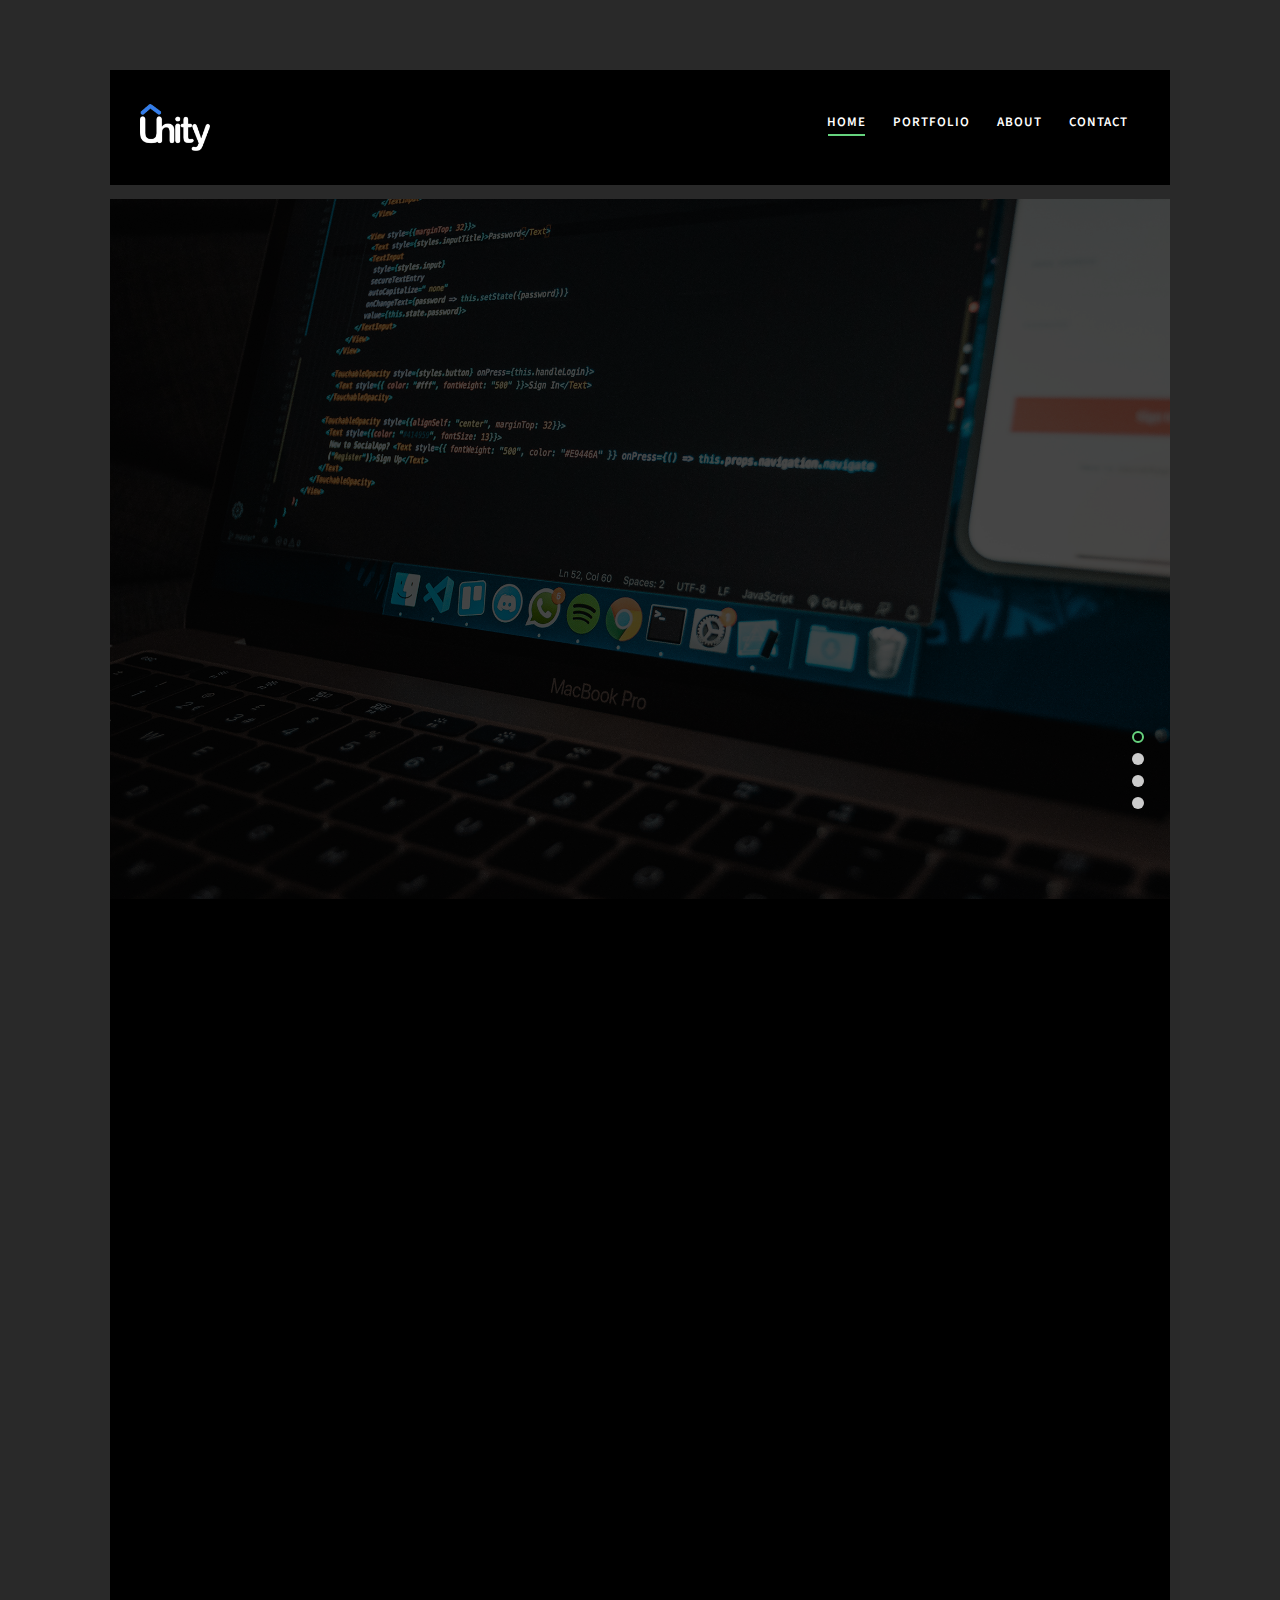
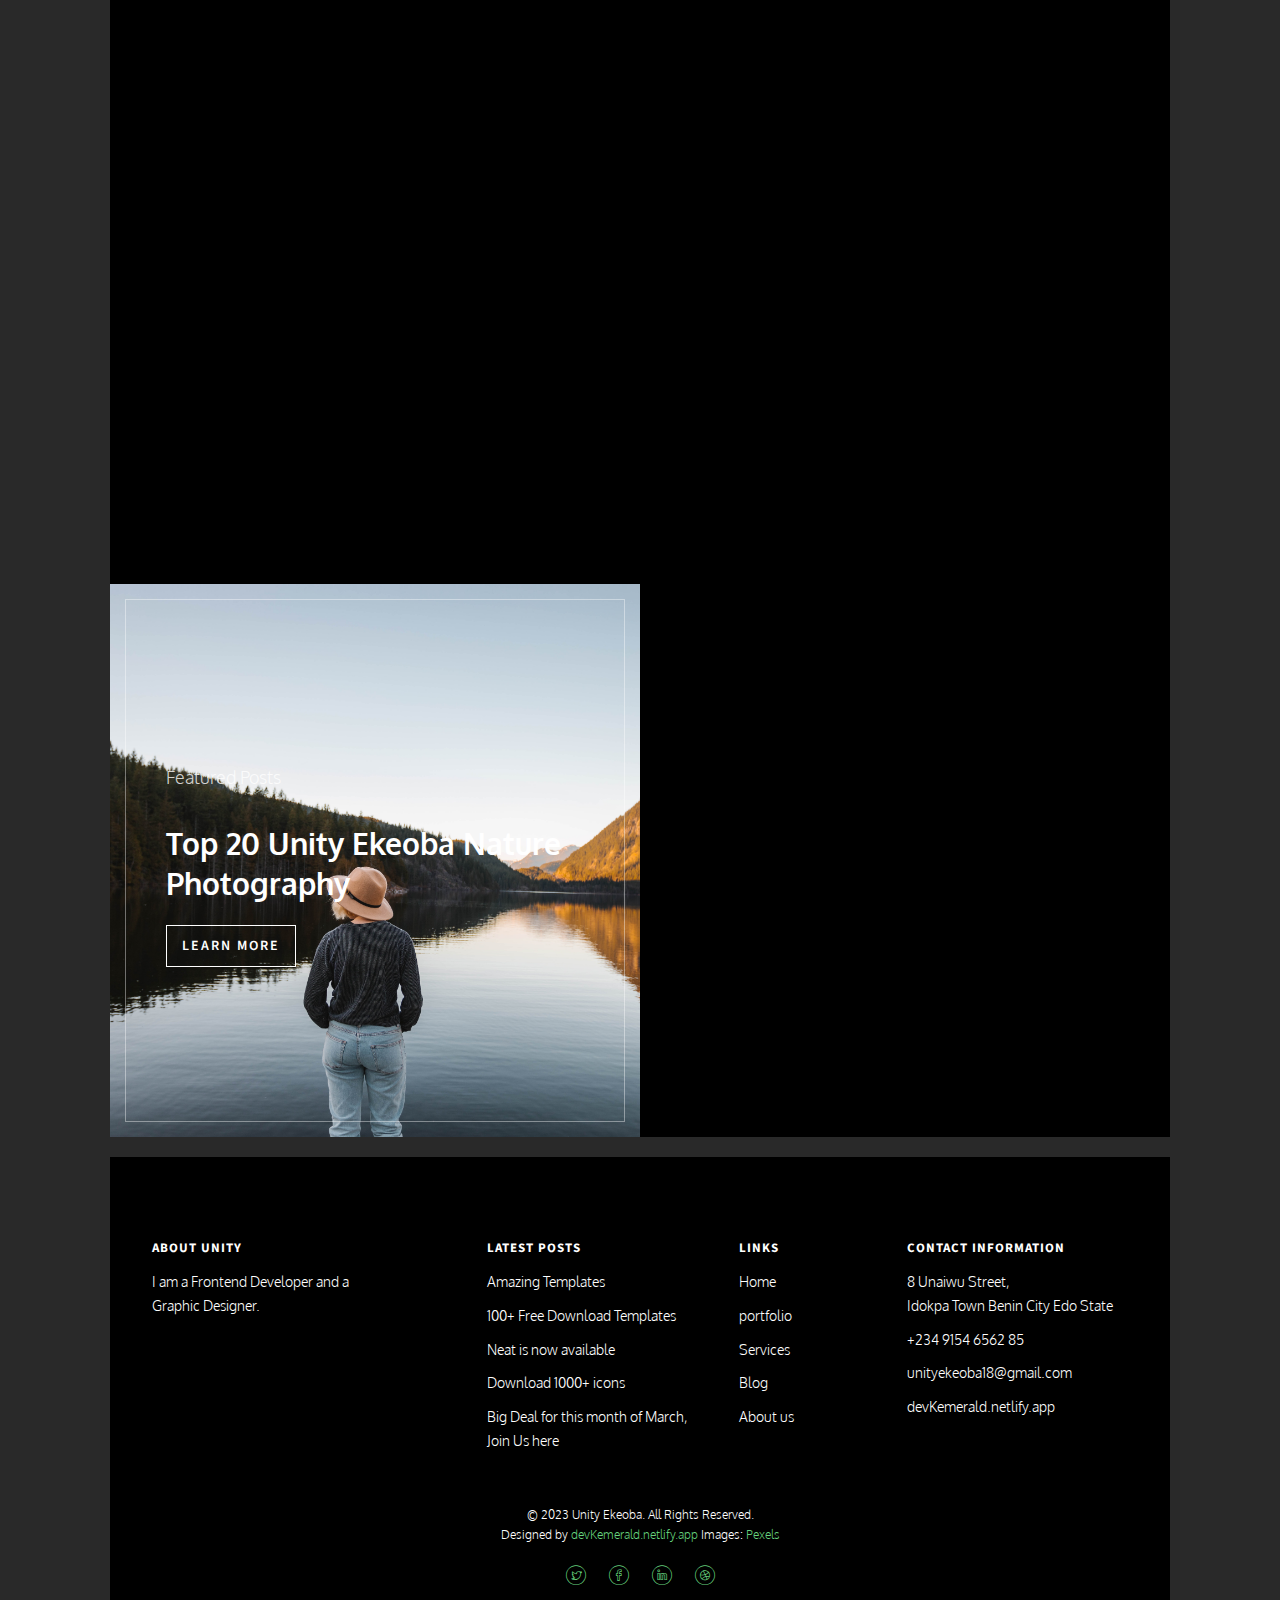
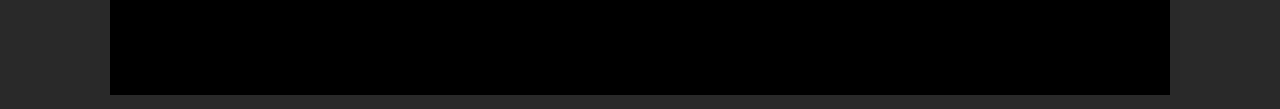
==== index.html @ 539e7997 "line 118 corrected" ====
<!DOCTYPE HTML>
<html>

<head>
	<meta charset="utf-8">
	<meta http-equiv="X-UA-Compatible" content="IE=edge">
	<title>Unity Ekeoba</title>
	<meta name="viewport" content="width=device-width, initial-scale=1">
	<meta name="description" content="Free HTML5 Website Template by freehtml5.co" />
	<meta name="keywords"
		content="web developer, front-end developr, graphic designer," />
	<meta name="author" content="unityekeoba" />

	<!-- 
	//////////////////////////////////////////////////////

	FREE HTML5 TEMPLATE 
	DESIGNED & DEVELOPED by FreeHTML5.co
		
	Website: 		http://freehtml5.co/
	Email: 			info@freehtml5.co
	Twitter: 		http://twitter.com/fh5co
	Facebook: 		https://www.facebook.com/fh5co

	//////////////////////////////////////////////////////
	 -->

	<!-- Facebook and Twitter integration -->
	<meta property="og:title" content="" />
	<meta property="og:image" content="" />
	<meta property="og:url" content="" />
	<meta property="og:site_name" content="" />
	<meta property="og:description" content="" />
	<meta name="twitter:title" content="" />
	<meta name="twitter:image" content="" />
	<meta name="twitter:url" content="" />
	<meta name="twitter:card" content="" />

	<link href="https://fonts.googleapis.com/css?family=Oxygen:300,400" rel="stylesheet">
	<link href="https://fonts.googleapis.com/css?family=Source+Sans+Pro:400,600,700" rel="stylesheet">

	<!-- Animate.css -->
	<link rel="stylesheet" href="css/animate.css">
	<!-- Icomoon Icon Fonts-->
	<link rel="stylesheet" href="css/icomoon.css">
	<!-- Bootstrap  -->
	<link rel="stylesheet" href="css/bootstrap.css">

	<!-- Magnific Popup -->
	<link rel="stylesheet" href="css/magnific-popup.css">

	<!-- Flexslider  -->
	<link rel="stylesheet" href="css/flexslider.css">

	<!-- Theme style  -->
	<link rel="stylesheet" href="css/style.css">

	<!-- Modernizr JS -->
	<script src="js/modernizr-2.6.2.min.js"></script>
	<!-- FOR IE9 below -->
	<!--[if lt IE 9]>
	<script src="js/respond.min.js"></script>
	<![endif]-->

</head>

<body>

	<div class="fh5co-loader"></div>

	<div id="page">
		<nav class="fh5co-nav" role="navigation">
			<div class="container-wrap">
				<div class="top-menu">
					<div class="row">
						<div class="col-xs-2">
							<div id="fh5co-logo">
								<a href="index.html">
									<div class="logo">
										<img src="./images/log2.png" alt="">
									</div>
								</a>
							</div>
						</div>
						<div class="col-xs-10 text-right menu-1">
							<ul>
								<li class="active"><a href="index.html">Home</a></li>
								<li><a href="portfolio.html">portfolio</a></li>
								<!-- <li class="has-dropdown">
									<a href="blog.html">Blog</a>
									<ul class="dropdown">
										<li><a href="#">Web Design</a></li>
										<li><a href="#">eCommerce</a></li>
										<li><a href="#">Branding</a></li>
										<li><a href="#">API</a></li>
									</ul>
								</li> -->
								<li><a href="about.html">About</a></li>
								<li><a href="contact.html">Contact</a></li>
							</ul>
						</div>
					</div>

				</div>
			</div>
		</nav>
		<div class="container-wrap">
			<aside id="fh5co-hero">
				<div class="flexslider">
					<ul class="slides">
						<li style="background-image: url(images/first-bg.png);">
							<div class="overlay-gradient"></div>
							<div class="container-fluid">
								<div class="row">
									<div class="col-md-6 col-md-offset-3 col-md-pull-3 slider-text">
										<div class="slider-text-inner">
											<h1>Building Your Website To Be Perfect</h1>
											<h2>Starring at lines of codes is what i love more</h2>
											<p><a class="btn btn-primary btn-demo" href="portfolio.html"></i> View Portfolio</a> <a
													class="btn btn-primary btn-learn" href="https//: unityekeoba18@gmail.com">Hire me</a></p>
										</div>
									</div>
								</div>
							</div>
						</li>
						<li style="background-image: url(images/second-bg.png);">
							<div class="overlay-gradient"></div>
							<div class="container-fluid">
								<div class="row">
									<div class="col-md-6 col-md-offset-3 col-md-push-3 slider-text">
										<div class="slider-text-inner">
											<h1>Creative Ideas</h1>
											<h2>"Creativity is intelligence having fun."</h2>
											<p><a class="btn btn-primary btn-demo" href="portfolio.html"></i> View Portfolio</a> <a
													class="btn btn-primary btn-learn">Hire me</a></p>
										</div>
									</div>
								</div>
							</div>
						</li>
						<li style="background-image: url(images/third-bg.png);">
							<div class="overlay-gradient"></div>
							<div class="container-fluids">
								<div class="row">
									<div class="col-md-6 col-md-offset-3 slider-text">
										<div class="slider-text-inner text-center">
											<h1>Creative Designer</h1>
											<h2>"Design is not just what it looks like and feels like. Design is how it
											works."</h2>
											<p><a class="btn btn-primary btn-demo" href="portfolio.html"></i> View Portfolio</a> <a
													class="btn btn-primary btn-learn">Hire me</a></p>
										</div>
									</div>
								</div>
							</div>
						</li>
						<li style="background-image: url(images/fouth-bg.png);">
							<div class="overlay-gradient"></div>
							<div class="container-fluid">
								<div class="row">
									<div class="col-md-6 col-md-offset-3 col-md-push-3 slider-text">
										<div class="slider-text-inner">
											<h1>I Love to Learn More</h1>
											<h2>"Education is not the filling of a pail, but the lighting of a fire."
											</h2>
											<p><a class="btn btn-primary btn-demo" href="portfolio.html"></i> View Portfolio</a> <a
													class="btn btn-primary btn-learn">Hire me</a></p>
										</div>
									</div>
								</div>
							</div>
						</li>
					</ul>
				</div>
			</aside>
			<div id="fh5co-services">
				<div class="row">
					<div class="col-md-4 text-center animate-box">
						<div class="services">
							<span class="icon">
								<i class="icon-diamond"></i>
							</span>
							<div class="desc">
								<h3><a href="#">Brand Identity</a></h3>
								<p>My approach to creating brand identities begins with a deep understanding of the
									client's brand, target audience, and competition.</p>
							</div>
						</div>
					</div>
					<div class="col-md-4 text-center animate-box">
						<div class="services">
							<span class="icon">
								<i class="icon-lab2"></i>
							</span>
							<div class="desc">
								<h3><a href="#">Web Design &amp; UI</a></h3>
								<p>By following the approach to web design, I am able to create websites that are
									visually appealing, functional, and user-friendly, and that help my clients to
									achieve their goals.</p>
							</div>
						</div>
					</div>
					<div class="col-md-4 text-center animate-box">
						<div class="services">
							<span class="icon">
								<i class="icon-settings"></i>
							</span>
							<div class="desc">
								<h3><a href="#">Web Development</a></h3>
								<p> I focus on understanding the website's purpose and target audience to ensure that
									the development process aligns with the client's goals.</p>
							</div>
						</div>
					</div>
				</div>
			</div>

			<div id="fh5co-portfolio" class="fh5co-light-grey">
				<div class="row animate-box">
					<div class="col-md-6 col-md-offset-3 text-center fh5co-heading">
						<h2>Portfolio</h2>
						<p>"Choose a job you love, and you will never have to work a day in your life."</p>
					</div>
				</div>
				<div class="row">
					<div class="col-md-4 text-center animate-box">
						<a href="portfolio-single.html" class="portfolio" style="background-image: url(images/New\ Macbook\ Pro\ Mockup\ Front\ View.png);">
							<div class="desc">
								<h3>Acodex</h3>
								<span>Website</span>
							</div>
						</a>
					</div>
					<div class="col-md-4 text-center animate-box">
						<a href="portfolio-single2.html" class="portfolio" style="background-image: url(images/creamella\ logo.png);">
							<div class="desc">
								<h3>Creamella Foods Ltd</h3>
								<span>Branding</span>
							</div>
						</a>
					</div>
					<div class="col-md-4 text-center animate-box">
						<a href="portfolio-single3.html" class="portfolio" style="background-image: url(images/dog1\ \(1\).jpg);">
							<div class="desc">
								<h3>Social Media PetShop</h3>
								<span>Branding</span>
							</div>
						</a>
					</div>
				</div>
			</div>

			<div id="fh5co-counter" class="fh5co-counters">
				<div class="row">
					<div class="col-md-6 col-md-offset-3 text-center animate-box">
						<p>We have a fun facts far far away, behind the word mountains, far from the countries Vokalia
							and Consonantia, there live the blind texts.</p>
					</div>
				</div>
				<div class="row animate-box">
					<div class="col-md-8 col-md-offset-2">
						<div class="row">
							<div class="col-md-3 text-center">
								<span class="fh5co-counter js-counter" data-from="0" data-to="3452" data-speed="5000"
									data-refresh-interval="50"></span>
								<span class="fh5co-counter-label">Cups of Coffee</span>
							</div>
							<div class="col-md-3 text-center">
								<span class="fh5co-counter js-counter" data-from="0" data-to="234" data-speed="5000"
									data-refresh-interval="50"></span>
								<span class="fh5co-counter-label">Client</span>
							</div>
							<div class="col-md-3 text-center">
								<span class="fh5co-counter js-counter" data-from="0" data-to="6542" data-speed="5000"
									data-refresh-interval="50"></span>
								<span class="fh5co-counter-label">Projects</span>
							</div>
							<div class="col-md-3 text-center">
								<span class="fh5co-counter js-counter" data-from="0" data-to="8687" data-speed="5000"
									data-refresh-interval="50"></span>
								<span class="fh5co-counter-label">Done Projects</span>
							</div>
						</div>
					</div>
				</div>
			</div>

			<div id="fh5co-blog" class="blog-flex">
				<div class="featured-blog" style="background-image: url(images/sophie.jpg);">
					<div class="desc-t">
						<div class="desc-tc">
							<span class="featured-head">Featured Posts</span>
							<h3><a href="#">Top 20 Unity Ekeoba Nature Photography</a>
							</h3>
							<span><a href="#" class="read-button">Learn More</a></span>
						</div>
					</div>
				</div>
				<div class="blog-entry fh5co-light-grey">
					<div class="row animate-box">
						<div class="col-md-12">
							<h2>Latest Posts</h2>
						</div>
					</div>
					<div class="row">
						<div class="col-md-12 animate-box">
							<a href="#" class="blog-post">
								<span class="img" style="background-image: url(images/pexels-kevin-ku-577585.jpg);"></span>
								<div class="desc">
									<h3>26 Best Education WordPress Themes 2017 You Need To See</h3>
									<span class="cat">Collection</span>
								</div>
							</a>
						</div>
						<div class="col-md-12 animate-box">
							<a href="#" class="blog-post">
								<span class="img" style="background-image: url(images/pexels-zachary-debottis-1888883.jpg);"></span>
								<div class="desc">
									<h3>16 Outstanding Photography WordPress Themes You Must See</h3>
									<span class="cat">Collection</span>
								</div>
							</a>
						</div>
						<div class="col-md-12 animate-box">
							<a href="#" class="blog-post">
								<span class="img" style="background-image: url(images/pexels-philip-boakye-3428498.jpg);"></span>
								<div class="desc">
									<h3>16 Outstanding Photography WordPress Themes You Must See</h3>
									<span class="cat">Collection</span>
								</div>
							</a>
						</div>
					</div>
				</div>
			</div>
		</div><!-- END container-wrap -->

		<div class="container-wrap">
			<footer id="fh5co-footer" role="contentinfo">
				<div class="row">
					<div class="col-md-3 fh5co-widget">
						<h4>About Unity</h4>
						<p>I am a Frontend Developer and a Graphic Designer.</p>
					</div>
					<div class="col-md-3 col-md-push-1">
						<h4>Latest Posts</h4>
						<ul class="fh5co-footer-links">
							<li><a href="#">Amazing Templates</a></li>
							<li><a href="#">100+ Free Download Templates</a></li>
							<li><a href="#">Neat is now available</a></li>
							<li><a href="#">Download 1000+ icons</a></li>
							<li><a href="#">Big Deal for this month of March, Join Us here</a></li>
						</ul>
					</div>

					<div class="col-md-3 col-md-push-1">
						<h4>Links</h4>
						<ul class="fh5co-footer-links">
							<li><a href="index.html">Home</a></li>
							<li><a href="portfolio.html">portfolio</a></li>
							<li><a href="#">Services</a></li>
							<li><a href="blog.html">Blog</a></li>
							<li><a href="about.html">About us</a></li>
						</ul>
					</div>

					<div class="col-md-3">
						<h4>Contact Information</h4>
						<ul class="fh5co-footer-links">
							<li>8 Unaiwu Street, <br> Idokpa Town Benin City Edo State</li>
							<li><a href="tel://+2349154656285">+234 9154 6562 85</a></li>
							<li><a href="mailto:unityekeoba18@gmail.com">unityekeoba18@gmail.com</a></li>
							<li><a href="http://devKemerald.netlify.app">devKemerald.netlify.app</a></li>
						</ul>
					</div>

				</div>

				<div class="row copyright">
					<div class="col-md-12 text-center">
						<p>
							<small class="block">&copy; 2023 Unity Ekeoba. All Rights Reserved.</small>
							<small class="block">Designed by <a href="devKemerald.netlify.app"
									target="_blank">devKemerald.netlify.app</a> Images: <a href="http://pexels.com/"
									target="_blank">Pexels</a></small>
						</p>
						<p>
						<ul class="fh5co-social-icons">
							<li><a href="#"><i class="icon-twitter"></i></a></li>
							<li><a href="#"><i class="icon-facebook"></i></a></li>
							<li><a href="#"><i class="icon-linkedin"></i></a></li>
							<li><a href="#"><i class="icon-dribbble"></i></a></li>
						</ul>
						</p>
					</div>
				</div>
			</footer>
		</div><!-- END container-wrap -->
	</div>

	<div class="gototop js-top">
		<a href="#" class="js-gotop"><i class="icon-arrow-up2"></i></a>
	</div>

	<!-- jQuery -->
	<script src="js/jquery.min.js"></script>
	<!-- jQuery Easing -->
	<script src="js/jquery.easing.1.3.js"></script>
	<!-- Bootstrap -->
	<script src="js/bootstrap.min.js"></script>
	<!-- Waypoints -->
	<script src="js/jquery.waypoints.min.js"></script>
	<!-- Flexslider -->
	<script src="js/jquery.flexslider-min.js"></script>
	<!-- Magnific Popup -->
	<script src="js/jquery.magnific-popup.min.js"></script>
	<script src="js/magnific-popup-options.js"></script>
	<!-- Counters -->
	<script src="js/jquery.countTo.js"></script>
	<!-- Main -->
	<script src="js/main.js"></script>

</body>

</html>
---- css/icomoon.css ----
@font-face {
  font-family: 'icomoon';
  src:  url('fonts/icomoon.eot?5j2n32');
  src:  url('fonts/icomoon.eot?5j2n32#iefix') format('embedded-opentype'),
    url('fonts/icomoon.ttf?5j2n32') format('truetype'),
    url('fonts/icomoon.woff?5j2n32') format('woff'),
    url('fonts/icomoon.svg?5j2n32#icomoon') format('svg');
  font-weight: normal;
  font-style: normal;
}

[class^="icon-"], [class*=" icon-"] {
  /* use !important to prevent issues with browser extensions that change fonts */
  font-family: 'icomoon' !important;
  speak: none;
  font-style: normal;
  font-weight: normal;
  font-variant: normal;
  text-transform: none;
  line-height: 1;

  /* Better Font Rendering =========== */
  -webkit-font-smoothing: antialiased;
  -moz-osx-font-smoothing: grayscale;
}

.icon-eye2:before {
  content: "\e064";
}
.icon-paper-clip:before {
  content: "\e065";
}
.icon-mail5:before {
  content: "\e066";
}
.icon-toggle:before {
  content: "\e067";
}
.icon-layout:before {
  content: "\e068";
}
.icon-link2:before {
  content: "\e069";
}
.icon-bell2:before {
  content: "\e06a";
}
.icon-lock3:before {
  content: "\e06b";
}
.icon-unlock:before {
  content: "\e06c";
}
.icon-ribbon2:before {
  content: "\e06d";
}
.icon-image2:before {
  content: "\e06e";
}
.icon-signal:before {
  content: "\e06f";
}
.icon-target3:before {
  content: "\e070";
}
.icon-clipboard3:before {
  content: "\e071";
}
.icon-clock3:before {
  content: "\e072";
}
.icon-watch:before {
  content: "\e073";
}
.icon-air-play:before {
  content: "\e074";
}
.icon-camera3:before {
  content: "\e075";
}
.icon-video2:before {
  content: "\e076";
}
.icon-disc:before {
  content: "\e077";
}
.icon-printer3:before {
  content: "\e078";
}
.icon-monitor:before {
  content: "\e079";
}
.icon-server:before {
  content: "\e07a";
}
.icon-cog2:before {
  content: "\e07b";
}
.icon-heart3:before {
  content: "\e07c";
}
.icon-paragraph:before {
  content: "\e07d";
}
.icon-align-justify:before {
  content: "\e07e";
}
.icon-align-left:before {
  content: "\e07f";
}
.icon-align-center:before {
  content: "\e080";
}
.icon-align-right:before {
  content: "\e081";
}
.icon-book2:before {
  content: "\e082";
}
.icon-layers2:before {
  content: "\e083";
}
.icon-stack2:before {
  content: "\e084";
}
.icon-stack-2:before {
  content: "\e085";
}
.icon-paper:before {
  content: "\e086";
}
.icon-paper-stack:before {
  content: "\e087";
}
.icon-search3:before {
  content: "\e088";
}
.icon-zoom-in2:before {
  content: "\e089";
}
.icon-zoom-out2:before {
  content: "\e08a";
}
.icon-reply2:before {
  content: "\e08b";
}
.icon-circle-plus:before {
  content: "\e08c";
}
.icon-circle-minus:before {
  content: "\e08d";
}
.icon-circle-check:before {
  content: "\e08e";
}
.icon-circle-cross:before {
  content: "\e08f";
}
.icon-square-plus:before {
  content: "\e090";
}
.icon-square-minus:before {
  content: "\e091";
}
.icon-square-check:before {
  content: "\e092";
}
.icon-square-cross:before {
  content: "\e093";
}
.icon-microphone:before {
  content: "\e094";
}
.icon-record:before {
  content: "\e095";
}
.icon-skip-back:before {
  content: "\e096";
}
.icon-rewind:before {
  content: "\e097";
}
.icon-play4:before {
  content: "\e098";
}
.icon-pause3:before {
  content: "\e099";
}
.icon-stop3:before {
  content: "\e09a";
}
.icon-fast-forward:before {
  content: "\e09b";
}
.icon-skip-forward:before {
  content: "\e09c";
}
.icon-shuffle2:before {
  content: "\e09d";
}
.icon-repeat:before {
  content: "\e09e";
}
.icon-folder2:before {
  content: "\e09f";
}
.icon-umbrella:before {
  content: "\e0a0";
}
.icon-moon:before {
  content: "\e0a1";
}
.icon-thermometer:before {
  content: "\e0a2";
}
.icon-drop:before {
  content: "\e0a3";
}
.icon-sun2:before {
  content: "\e0a4";
}
.icon-cloud3:before {
  content: "\e0a5";
}
.icon-cloud-upload2:before {
  content: "\e0a6";
}
.icon-cloud-download2:before {
  content: "\e0a7";
}
.icon-upload4:before {
  content: "\e0a8";
}
.icon-download4:before {
  content: "\e0a9";
}
.icon-location3:before {
  content: "\e0aa";
}
.icon-location-2:before {
  content: "\e0ab";
}
.icon-map3:before {
  content: "\e0ac";
}
.icon-battery:before {
  content: "\e0ad";
}
.icon-head:before {
  content: "\e0ae";
}
.icon-briefcase3:before {
  content: "\e0af";
}
.icon-speech-bubble:before {
  content: "\e0b0";
}
.icon-anchor2:before {
  content: "\e0b1";
}
.icon-globe2:before {
  content: "\e0b2";
}
.icon-box:before {
  content: "\e0b3";
}
.icon-reload:before {
  content: "\e0b4";
}
.icon-share3:before {
  content: "\e0b5";
}
.icon-marquee:before {
  content: "\e0b6";
}
.icon-marquee-plus:before {
  content: "\e0b7";
}
.icon-marquee-minus:before {
  content: "\e0b8";
}
.icon-tag:before {
  content: "\e0b9";
}
.icon-power2:before {
  content: "\e0ba";
}
.icon-command2:before {
  content: "\e0bb";
}
.icon-alt:before {
  content: "\e0bc";
}
.icon-esc:before {
  content: "\e0bd";
}
.icon-bar-graph:before {
  content: "\e0be";
}
.icon-bar-graph-2:before {
  content: "\e0bf";
}
.icon-pie-graph:before {
  content: "\e0c0";
}
.icon-star:before {
  content: "\e0c1";
}
.icon-arrow-left3:before {
  content: "\e0c2";
}
.icon-arrow-right3:before {
  content: "\e0c3";
}
.icon-arrow-up3:before {
  content: "\e0c4";
}
.icon-arrow-down3:before {
  content: "\e0c5";
}
.icon-volume:before {
  content: "\e0c6";
}
.icon-mute:before {
  content: "\e0c7";
}
.icon-content-right:before {
  content: "\e100";
}
.icon-content-left:before {
  content: "\e101";
}
.icon-grid2:before {
  content: "\e102";
}
.icon-grid-2:before {
  content: "\e103";
}
.icon-columns:before {
  content: "\e104";
}
.icon-loader:before {
  content: "\e105";
}
.icon-bag:before {
  content: "\e106";
}
.icon-ban:before {
  content: "\e107";
}
.icon-flag3:before {
  content: "\e108";
}
.icon-trash:before {
  content: "\e109";
}
.icon-expand2:before {
  content: "\e110";
}
.icon-contract:before {
  content: "\e111";
}
.icon-maximize:before {
  content: "\e112";
}
.icon-minimize:before {
  content: "\e113";
}
.icon-plus2:before {
  content: "\e114";
}
.icon-minus2:before {
  content: "\e115";
}
.icon-check:before {
  content: "\e116";
}
.icon-cross2:before {
  content: "\e117";
}
.icon-move:before {
  content: "\e118";
}
.icon-delete:before {
  content: "\e119";
}
.icon-menu5:before {
  content: "\e120";
}
.icon-archive:before {
  content: "\e121";
}
.icon-inbox:before {
  content: "\e122";
}
.icon-outbox:before {
  content: "\e123";
}
.icon-file:before {
  content: "\e124";
}
.icon-file-add:before {
  content: "\e125";
}
.icon-file-subtract:before {
  content: "\e126";
}
.icon-help:before {
  content: "\e127";
}
.icon-open:before {
  content: "\e128";
}
.icon-ellipsis:before {
  content: "\e129";
}
.icon-heart4:before {
  content: "\e900";
}
.icon-cloud4:before {
  content: "\e901";
}
.icon-star2:before {
  content: "\e902";
}
.icon-tv2:before {
  content: "\e903";
}
.icon-sound:before {
  content: "\e904";
}
.icon-video3:before {
  content: "\e905";
}
.icon-trash2:before {
  content: "\e906";
}
.icon-user2:before {
  content: "\e907";
}
.icon-key3:before {
  content: "\e908";
}
.icon-search4:before {
  content: "\e909";
}
.icon-settings:before {
  content: "\e90a";
}
.icon-camera4:before {
  content: "\e90b";
}
.icon-tag2:before {
  content: "\e90c";
}
.icon-lock4:before {
  content: "\e90d";
}
.icon-bulb:before {
  content: "\e90e";
}
.icon-pen2:before {
  content: "\e90f";
}
.icon-diamond:before {
  content: "\e910";
}
.icon-display2:before {
  content: "\e911";
}
.icon-location4:before {
  content: "\e912";
}
.icon-eye3:before {
  content: "\e913";
}
.icon-bubble3:before {
  content: "\e914";
}
.icon-stack3:before {
  content: "\e915";
}
.icon-cup:before {
  content: "\e916";
}
.icon-phone3:before {
  content: "\e917";
}
.icon-news:before {
  content: "\e918";
}
.icon-mail6:before {
  content: "\e919";
}
.icon-like:before {
  content: "\e91a";
}
.icon-photo:before {
  content: "\e91b";
}
.icon-note:before {
  content: "\e91c";
}
.icon-clock4:before {
  content: "\e91d";
}
.icon-paperplane:before {
  content: "\e91e";
}
.icon-params:before {
  content: "\e91f";
}
.icon-banknote:before {
  content: "\e920";
}
.icon-data:before {
  content: "\e921";
}
.icon-music2:before {
  content: "\e922";
}
.icon-megaphone2:before {
  content: "\e923";
}
.icon-study:before {
  content: "\e924";
}
.icon-lab2:before {
  content: "\e925";
}
.icon-food:before {
  content: "\e926";
}
.icon-t-shirt:before {
  content: "\e927";
}
.icon-fire2:before {
  content: "\e928";
}
.icon-clip:before {
  content: "\e929";
}
.icon-shop:before {
  content: "\e92a";
}
.icon-calendar3:before {
  content: "\e92b";
}
.icon-wallet2:before {
  content: "\e92c";
}
.icon-vynil:before {
  content: "\e92d";
}
.icon-truck2:before {
  content: "\e92e";
}
.icon-world:before {
  content: "\e92f";
}
.icon-mobile:before {
  content: "\e000";
}
.icon-laptop:before {
  content: "\e001";
}
.icon-desktop:before {
  content: "\e002";
}
.icon-tablet:before {
  content: "\e003";
}
.icon-phone:before {
  content: "\e004";
}
.icon-document:before {
  content: "\e005";
}
.icon-documents:before {
  content: "\e006";
}
.icon-search:before {
  content: "\e007";
}
.icon-clipboard:before {
  content: "\e008";
}
.icon-newspaper:before {
  content: "\e009";
}
.icon-notebook:before {
  content: "\e00a";
}
.icon-book-open:before {
  content: "\e00b";
}
.icon-browser:before {
  content: "\e00c";
}
.icon-calendar:before {
  content: "\e00d";
}
.icon-presentation:before {
  content: "\e00e";
}
.icon-picture:before {
  content: "\e00f";
}
.icon-pictures:before {
  content: "\e010";
}
.icon-video:before {
  content: "\e011";
}
.icon-camera:before {
  content: "\e012";
}
.icon-printer:before {
  content: "\e013";
}
.icon-toolbox:before {
  content: "\e014";
}
.icon-briefcase:before {
  content: "\e015";
}
.icon-wallet:before {
  content: "\e016";
}
.icon-gift:before {
  content: "\e017";
}
.icon-bargraph:before {
  content: "\e018";
}
.icon-grid:before {
  content: "\e019";
}
.icon-expand:before {
  content: "\e01a";
}
.icon-focus:before {
  content: "\e01b";
}
.icon-edit:before {
  content: "\e01c";
}
.icon-adjustments:before {
  content: "\e01d";
}
.icon-ribbon:before {
  content: "\e01e";
}
.icon-hourglass:before {
  content: "\e01f";
}
.icon-lock:before {
  content: "\e020";
}
.icon-megaphone:before {
  content: "\e021";
}
.icon-shield:before {
  content: "\e022";
}
.icon-trophy:before {
  content: "\e023";
}
.icon-flag:before {
  content: "\e024";
}
.icon-map:before {
  content: "\e025";
}
.icon-puzzle:before {
  content: "\e026";
}
.icon-basket:before {
  content: "\e027";
}
.icon-envelope:before {
  content: "\e028";
}
.icon-streetsign:before {
  content: "\e029";
}
.icon-telescope:before {
  content: "\e02a";
}
.icon-gears:before {
  content: "\e02b";
}
.icon-key:before {
  content: "\e02c";
}
.icon-paperclip:before {
  content: "\e02d";
}
.icon-attachment:before {
  content: "\e02e";
}
.icon-pricetags:before {
  content: "\e02f";
}
.icon-lightbulb:before {
  content: "\e030";
}
.icon-layers:before {
  content: "\e031";
}
.icon-pencil:before {
  content: "\e032";
}
.icon-tools:before {
  content: "\e033";
}
.icon-tools-2:before {
  content: "\e034";
}
.icon-scissors:before {
  content: "\e035";
}
.icon-paintbrush:before {
  content: "\e036";
}
.icon-magnifying-glass:before {
  content: "\e037";
}
.icon-circle-compass:before {
  content: "\e038";
}
.icon-linegraph:before {
  content: "\e039";
}
.icon-mic:before {
  content: "\e03a";
}
.icon-strategy:before {
  content: "\e03b";
}
.icon-beaker:before {
  content: "\e03c";
}
.icon-caution:before {
  content: "\e03d";
}
.icon-recycle:before {
  content: "\e03e";
}
.icon-anchor:before {
  content: "\e03f";
}
.icon-profile-male:before {
  content: "\e040";
}
.icon-profile-female:before {
  content: "\e041";
}
.icon-bike:before {
  content: "\e042";
}
.icon-wine:before {
  content: "\e043";
}
.icon-hotairballoon:before {
  content: "\e044";
}
.icon-globe:before {
  content: "\e045";
}
.icon-genius:before {
  content: "\e046";
}
.icon-map-pin:before {
  content: "\e047";
}
.icon-dial:before {
  content: "\e048";
}
.icon-chat:before {
  content: "\e049";
}
.icon-heart:before {
  content: "\e04a";
}
.icon-cloud:before {
  content: "\e04b";
}
.icon-upload:before {
  content: "\e04c";
}
.icon-download:before {
  content: "\e04d";
}
.icon-target:before {
  content: "\e04e";
}
.icon-hazardous:before {
  content: "\e04f";
}
.icon-piechart:before {
  content: "\e050";
}
.icon-speedometer:before {
  content: "\e051";
}
.icon-global:before {
  content: "\e052";
}
.icon-compass:before {
  content: "\e053";
}
.icon-lifesaver:before {
  content: "\e054";
}
.icon-clock:before {
  content: "\e055";
}
.icon-aperture:before {
  content: "\e056";
}
.icon-quote:before {
  content: "\e057";
}
.icon-scope:before {
  content: "\e058";
}
.icon-alarmclock:before {
  content: "\e059";
}
.icon-refresh:before {
  content: "\e05a";
}
.icon-happy:before {
  content: "\e05b";
}
.icon-sad:before {
  content: "\e05c";
}
.icon-facebook:before {
  content: "\e05d";
}
.icon-twitter:before {
  content: "\e05e";
}
.icon-googleplus:before {
  content: "\e05f";
}
.icon-rss:before {
  content: "\e060";
}
.icon-tumblr:before {
  content: "\e061";
}
.icon-linkedin:before {
  content: "\e062";
}
.icon-dribbble:before {
  content: "\e063";
}
.icon-home:before {
  content: "\e930";
}
.icon-home2:before {
  content: "\e931";
}
.icon-home3:before {
  content: "\e932";
}
.icon-office:before {
  content: "\e933";
}
.icon-newspaper2:before {
  content: "\e934";
}
.icon-pencil2:before {
  content: "\e935";
}
.icon-pencil22:before {
  content: "\e936";
}
.icon-quill:before {
  content: "\e937";
}
.icon-pen:before {
  content: "\e938";
}
.icon-blog:before {
  content: "\e939";
}
.icon-eyedropper:before {
  content: "\e93a";
}
.icon-droplet:before {
  content: "\e93b";
}
.icon-paint-format:before {
  content: "\e93c";
}
.icon-image:before {
  content: "\e93d";
}
.icon-images:before {
  content: "\e93e";
}
.icon-camera2:before {
  content: "\e93f";
}
.icon-headphones:before {
  content: "\e940";
}
.icon-music:before {
  content: "\e941";
}
.icon-play:before {
  content: "\e942";
}
.icon-film:before {
  content: "\e943";
}
.icon-video-camera:before {
  content: "\e944";
}
.icon-dice:before {
  content: "\e945";
}
.icon-pacman:before {
  content: "\e946";
}
.icon-spades:before {
  content: "\e947";
}
.icon-clubs:before {
  content: "\e948";
}
.icon-diamonds:before {
  content: "\e949";
}
.icon-bullhorn:before {
  content: "\e94a";
}
.icon-connection:before {
  content: "\e94b";
}
.icon-podcast:before {
  content: "\e94c";
}
.icon-feed:before {
  content: "\e94d";
}
.icon-mic2:before {
  content: "\e94e";
}
.icon-book:before {
  content: "\e94f";
}
.icon-books:before {
  content: "\e950";
}
.icon-library:before {
  content: "\e951";
}
.icon-file-text:before {
  content: "\e952";
}
.icon-profile:before {
  content: "\e953";
}
.icon-file-empty:before {
  content: "\e954";
}
.icon-files-empty:before {
  content: "\e955";
}
.icon-file-text2:before {
  content: "\e956";
}
.icon-file-picture:before {
  content: "\e957";
}
.icon-file-music:before {
  content: "\e958";
}
.icon-file-play:before {
  content: "\e959";
}
.icon-file-video:before {
  content: "\e95a";
}
.icon-file-zip:before {
  content: "\e95b";
}
.icon-copy:before {
  content: "\e95c";
}
.icon-paste:before {
  content: "\e95d";
}
.icon-stack:before {
  content: "\e95e";
}
.icon-folder:before {
  content: "\e95f";
}
.icon-folder-open:before {
  content: "\e960";
}
.icon-folder-plus:before {
  content: "\e961";
}
.icon-folder-minus:before {
  content: "\e962";
}
.icon-folder-download:before {
  content: "\e963";
}
.icon-folder-upload:before {
  content: "\e964";
}
.icon-price-tag:before {
  content: "\e965";
}
.icon-price-tags:before {
  content: "\e966";
}
.icon-barcode:before {
  content: "\e967";
}
.icon-qrcode:before {
  content: "\e968";
}
.icon-ticket:before {
  content: "\e969";
}
.icon-cart:before {
  content: "\e96a";
}
.icon-coin-dollar:before {
  content: "\e96b";
}
.icon-coin-euro:before {
  content: "\e96c";
}
.icon-coin-pound:before {
  content: "\e96d";
}
.icon-coin-yen:before {
  content: "\e96e";
}
.icon-credit-card:before {
  content: "\e96f";
}
.icon-calculator:before {
  content: "\e970";
}
.icon-lifebuoy:before {
  content: "\e971";
}
.icon-phone2:before {
  content: "\e972";
}
.icon-phone-hang-up:before {
  content: "\e973";
}
.icon-address-book:before {
  content: "\e974";
}
.icon-envelop:before {
  content: "\e975";
}
.icon-pushpin:before {
  content: "\e976";
}
.icon-location:before {
  content: "\e977";
}
.icon-location2:before {
  content: "\e978";
}
.icon-compass2:before {
  content: "\e979";
}
.icon-compass22:before {
  content: "\e97a";
}
.icon-map2:before {
  content: "\e97b";
}
.icon-map22:before {
  content: "\e97c";
}
.icon-history:before {
  content: "\e97d";
}
.icon-clock2:before {
  content: "\e97e";
}
.icon-clock22:before {
  content: "\e97f";
}
.icon-alarm:before {
  content: "\e980";
}
.icon-bell:before {
  content: "\e981";
}
.icon-stopwatch:before {
  content: "\e982";
}
.icon-calendar2:before {
  content: "\e983";
}
.icon-printer2:before {
  content: "\e984";
}
.icon-keyboard:before {
  content: "\e985";
}
.icon-display:before {
  content: "\e986";
}
.icon-laptop2:before {
  content: "\e987";
}
.icon-mobile2:before {
  content: "\e988";
}
.icon-mobile22:before {
  content: "\e989";
}
.icon-tablet2:before {
  content: "\e98a";
}
.icon-tv:before {
  content: "\e98b";
}
.icon-drawer:before {
  content: "\e98c";
}
.icon-drawer2:before {
  content: "\e98d";
}
.icon-box-add:before {
  content: "\e98e";
}
.icon-box-remove:before {
  content: "\e98f";
}
.icon-download3:before {
  content: "\e990";
}
.icon-upload2:before {
  content: "\e991";
}
.icon-floppy-disk:before {
  content: "\e992";
}
.icon-drive:before {
  content: "\e993";
}
.icon-database:before {
  content: "\e994";
}
.icon-undo:before {
  content: "\e995";
}
.icon-redo:before {
  content: "\e996";
}
.icon-undo2:before {
  content: "\e997";
}
.icon-redo2:before {
  content: "\e998";
}
.icon-forward:before {
  content: "\e999";
}
.icon-reply:before {
  content: "\e99a";
}
.icon-bubble:before {
  content: "\e99b";
}
.icon-bubbles:before {
  content: "\e99c";
}
.icon-bubbles2:before {
  content: "\e99d";
}
.icon-bubble2:before {
  content: "\e99e";
}
.icon-bubbles3:before {
  content: "\e99f";
}
.icon-bubbles4:before {
  content: "\e9a0";
}
.icon-user:before {
  content: "\e9a1";
}
.icon-users:before {
  content: "\e9a2";
}
.icon-user-plus:before {
  content: "\e9a3";
}
.icon-user-minus:before {
  content: "\e9a4";
}
.icon-user-check:before {
  content: "\e9a5";
}
.icon-user-tie:before {
  content: "\e9a6";
}
.icon-quotes-left:before {
  content: "\e9a7";
}
.icon-quotes-right:before {
  content: "\e9a8";
}
.icon-hour-glass:before {
  content: "\e9a9";
}
.icon-spinner:before {
  content: "\e9aa";
}
.icon-spinner2:before {
  content: "\e9ab";
}
.icon-spinner3:before {
  content: "\e9ac";
}
.icon-spinner4:before {
  content: "\e9ad";
}
.icon-spinner5:before {
  content: "\e9ae";
}
.icon-spinner6:before {
  content: "\e9af";
}
.icon-spinner7:before {
  content: "\e9b0";
}
.icon-spinner8:before {
  content: "\e9b1";
}
.icon-spinner9:before {
  content: "\e9b2";
}
.icon-spinner10:before {
  content: "\e9b3";
}
.icon-spinner11:before {
  content: "\e9b4";
}
.icon-binoculars:before {
  content: "\e9b5";
}
.icon-search2:before {
  content: "\e9b6";
}
.icon-zoom-in:before {
  content: "\e9b7";
}
.icon-zoom-out:before {
  content: "\e9b8";
}
.icon-enlarge:before {
  content: "\e9b9";
}
.icon-shrink:before {
  content: "\e9ba";
}
.icon-enlarge2:before {
  content: "\e9bb";
}
.icon-shrink2:before {
  content: "\e9bc";
}
.icon-key2:before {
  content: "\e9bd";
}
.icon-key22:before {
  content: "\e9be";
}
.icon-lock2:before {
  content: "\e9bf";
}
.icon-unlocked:before {
  content: "\e9c0";
}
.icon-wrench:before {
  content: "\e9c1";
}
.icon-equalizer:before {
  content: "\e9c2";
}
.icon-equalizer2:before {
  content: "\e9c3";
}
.icon-cog:before {
  content: "\e9c4";
}
.icon-cogs:before {
  content: "\e9c5";
}
.icon-hammer:before {
  content: "\e9c6";
}
.icon-magic-wand:before {
  content: "\e9c7";
}
.icon-aid-kit:before {
  content: "\e9c8";
}
.icon-bug:before {
  content: "\e9c9";
}
.icon-pie-chart:before {
  content: "\e9ca";
}
.icon-stats-dots:before {
  content: "\e9cb";
}
.icon-stats-bars:before {
  content: "\e9cc";
}
.icon-stats-bars2:before {
  content: "\e9cd";
}
.icon-trophy2:before {
  content: "\e9ce";
}
.icon-gift2:before {
  content: "\e9cf";
}
.icon-glass:before {
  content: "\e9d0";
}
.icon-glass2:before {
  content: "\e9d1";
}
.icon-mug:before {
  content: "\e9d2";
}
.icon-spoon-knife:before {
  content: "\e9d3";
}
.icon-leaf:before {
  content: "\e9d4";
}
.icon-rocket:before {
  content: "\e9d5";
}
.icon-meter:before {
  content: "\e9d6";
}
.icon-meter2:before {
  content: "\e9d7";
}
.icon-hammer2:before {
  content: "\e9d8";
}
.icon-fire:before {
  content: "\e9d9";
}
.icon-lab:before {
  content: "\e9da";
}
.icon-magnet:before {
  content: "\e9db";
}
.icon-bin:before {
  content: "\e9dc";
}
.icon-bin2:before {
  content: "\e9dd";
}
.icon-briefcase2:before {
  content: "\e9de";
}
.icon-airplane:before {
  content: "\e9df";
}
.icon-truck:before {
  content: "\e9e0";
}
.icon-road:before {
  content: "\e9e1";
}
.icon-accessibility:before {
  content: "\e9e2";
}
.icon-target2:before {
  content: "\e9e3";
}
.icon-shield2:before {
  content: "\e9e4";
}
.icon-power:before {
  content: "\e9e5";
}
.icon-switch:before {
  content: "\e9e6";
}
.icon-power-cord:before {
  content: "\e9e7";
}
.icon-clipboard2:before {
  content: "\e9e8";
}
.icon-list-numbered:before {
  content: "\e9e9";
}
.icon-list:before {
  content: "\e9ea";
}
.icon-list2:before {
  content: "\e9eb";
}
.icon-tree:before {
  content: "\e9ec";
}
.icon-menu:before {
  content: "\e9ed";
}
.icon-menu2:before {
  content: "\e9ee";
}
.icon-menu3:before {
  content: "\e9ef";
}
.icon-menu4:before {
  content: "\e9f0";
}
.icon-cloud2:before {
  content: "\e9f1";
}
.icon-cloud-download:before {
  content: "\e9f2";
}
.icon-cloud-upload:before {
  content: "\e9f3";
}
.icon-cloud-check:before {
  content: "\e9f4";
}
.icon-download2:before {
  content: "\e9f5";
}
.icon-upload22:before {
  content: "\e9f6";
}
.icon-download32:before {
  content: "\e9f7";
}
.icon-upload3:before {
  content: "\e9f8";
}
.icon-sphere:before {
  content: "\e9f9";
}
.icon-earth:before {
  content: "\e9fa";
}
.icon-link:before {
  content: "\e9fb";
}
.icon-flag2:before {
  content: "\e9fc";
}
.icon-attachment2:before {
  content: "\e9fd";
}
.icon-eye:before {
  content: "\e9fe";
}
.icon-eye-plus:before {
  content: "\e9ff";
}
.icon-eye-minus:before {
  content: "\ea00";
}
.icon-eye-blocked:before {
  content: "\ea01";
}
.icon-bookmark:before {
  content: "\ea02";
}
.icon-bookmarks:before {
  content: "\ea03";
}
.icon-sun:before {
  content: "\ea04";
}
.icon-contrast:before {
  content: "\ea05";
}
.icon-brightness-contrast:before {
  content: "\ea06";
}
.icon-star-empty:before {
  content: "\ea07";
}
.icon-star-half:before {
  content: "\ea08";
}
.icon-star-full:before {
  content: "\ea09";
}
.icon-heart2:before {
  content: "\ea0a";
}
.icon-heart-broken:before {
  content: "\ea0b";
}
.icon-man:before {
  content: "\ea0c";
}
.icon-woman:before {
  content: "\ea0d";
}
.icon-man-woman:before {
  content: "\ea0e";
}
.icon-happy3:before {
  content: "\ea0f";
}
.icon-happy2:before {
  content: "\ea10";
}
.icon-smile:before {
  content: "\ea11";
}
.icon-smile2:before {
  content: "\ea12";
}
.icon-tongue:before {
  content: "\ea13";
}
.icon-tongue2:before {
  content: "\ea14";
}
.icon-sad2:before {
  content: "\ea15";
}
.icon-sad22:before {
  content: "\ea16";
}
.icon-wink:before {
  content: "\ea17";
}
.icon-wink2:before {
  content: "\ea18";
}
.icon-grin:before {
  content: "\ea19";
}
.icon-grin2:before {
  content: "\ea1a";
}
.icon-cool:before {
  content: "\ea1b";
}
.icon-cool2:before {
  content: "\ea1c";
}
.icon-angry:before {
  content: "\ea1d";
}
.icon-angry2:before {
  content: "\ea1e";
}
.icon-evil:before {
  content: "\ea1f";
}
.icon-evil2:before {
  content: "\ea20";
}
.icon-shocked:before {
  content: "\ea21";
}
.icon-shocked2:before {
  content: "\ea22";
}
.icon-baffled:before {
  content: "\ea23";
}
.icon-baffled2:before {
  content: "\ea24";
}
.icon-confused:before {
  content: "\ea25";
}
.icon-confused2:before {
  content: "\ea26";
}
.icon-neutral:before {
  content: "\ea27";
}
.icon-neutral2:before {
  content: "\ea28";
}
.icon-hipster:before {
  content: "\ea29";
}
.icon-hipster2:before {
  content: "\ea2a";
}
.icon-wondering:before {
  content: "\ea2b";
}
.icon-wondering2:before {
  content: "\ea2c";
}
.icon-sleepy:before {
  content: "\ea2d";
}
.icon-sleepy2:before {
  content: "\ea2e";
}
.icon-frustrated:before {
  content: "\ea2f";
}
.icon-frustrated2:before {
  content: "\ea30";
}
.icon-crying:before {
  content: "\ea31";
}
.icon-crying2:before {
  content: "\ea32";
}
.icon-point-up:before {
  content: "\ea33";
}
.icon-point-right:before {
  content: "\ea34";
}
.icon-point-down:before {
  content: "\ea35";
}
.icon-point-left:before {
  content: "\ea36";
}
.icon-warning:before {
  content: "\ea37";
}
.icon-notification:before {
  content: "\ea38";
}
.icon-question:before {
  content: "\ea39";
}
.icon-plus:before {
  content: "\ea3a";
}
.icon-minus:before {
  content: "\ea3b";
}
.icon-info:before {
  content: "\ea3c";
}
.icon-cancel-circle:before {
  content: "\ea3d";
}
.icon-blocked:before {
  content: "\ea3e";
}
.icon-cross:before {
  content: "\ea3f";
}
.icon-checkmark:before {
  content: "\ea40";
}
.icon-checkmark2:before {
  content: "\ea41";
}
.icon-spell-check:before {
  content: "\ea42";
}
.icon-enter:before {
  content: "\ea43";
}
.icon-exit:before {
  content: "\ea44";
}
.icon-play2:before {
  content: "\ea45";
}
.icon-pause:before {
  content: "\ea46";
}
.icon-stop:before {
  content: "\ea47";
}
.icon-previous:before {
  content: "\ea48";
}
.icon-next:before {
  content: "\ea49";
}
.icon-backward:before {
  content: "\ea4a";
}
.icon-forward2:before {
  content: "\ea4b";
}
.icon-play3:before {
  content: "\ea4c";
}
.icon-pause2:before {
  content: "\ea4d";
}
.icon-stop2:before {
  content: "\ea4e";
}
.icon-backward2:before {
  content: "\ea4f";
}
.icon-forward3:before {
  content: "\ea50";
}
.icon-first:before {
  content: "\ea51";
}
.icon-last:before {
  content: "\ea52";
}
.icon-previous2:before {
  content: "\ea53";
}
.icon-next2:before {
  content: "\ea54";
}
.icon-eject:before {
  content: "\ea55";
}
.icon-volume-high:before {
  content: "\ea56";
}
.icon-volume-medium:before {
  content: "\ea57";
}
.icon-volume-low:before {
  content: "\ea58";
}
.icon-volume-mute:before {
  content: "\ea59";
}
.icon-volume-mute2:before {
  content: "\ea5a";
}
.icon-volume-increase:before {
  content: "\ea5b";
}
.icon-volume-decrease:before {
  content: "\ea5c";
}
.icon-loop:before {
  content: "\ea5d";
}
.icon-loop2:before {
  content: "\ea5e";
}
.icon-infinite:before {
  content: "\ea5f";
}
.icon-shuffle:before {
  content: "\ea60";
}
.icon-arrow-up-left:before {
  content: "\ea61";
}
.icon-arrow-up:before {
  content: "\ea62";
}
.icon-arrow-up-right:before {
  content: "\ea63";
}
.icon-arrow-right:before {
  content: "\ea64";
}
.icon-arrow-down-right:before {
  content: "\ea65";
}
.icon-arrow-down:before {
  content: "\ea66";
}
.icon-arrow-down-left:before {
  content: "\ea67";
}
.icon-arrow-left:before {
  content: "\ea68";
}
.icon-arrow-up-left2:before {
  content: "\ea69";
}
.icon-arrow-up2:before {
  content: "\ea6a";
}
.icon-arrow-up-right2:before {
  content: "\ea6b";
}
.icon-arrow-right2:before {
  content: "\ea6c";
}
.icon-arrow-down-right2:before {
  content: "\ea6d";
}
.icon-arrow-down2:before {
  content: "\ea6e";
}
.icon-arrow-down-left2:before {
  content: "\ea6f";
}
.icon-arrow-left2:before {
  content: "\ea70";
}
.icon-circle-up:before {
  content: "\ea71";
}
.icon-circle-right:before {
  content: "\ea72";
}
.icon-circle-down:before {
  content: "\ea73";
}
.icon-circle-left:before {
  content: "\ea74";
}
.icon-tab:before {
  content: "\ea75";
}
.icon-move-up:before {
  content: "\ea76";
}
.icon-move-down:before {
  content: "\ea77";
}
.icon-sort-alpha-asc:before {
  content: "\ea78";
}
.icon-sort-alpha-desc:before {
  content: "\ea79";
}
.icon-sort-numeric-asc:before {
  content: "\ea7a";
}
.icon-sort-numberic-desc:before {
  content: "\ea7b";
}
.icon-sort-amount-asc:before {
  content: "\ea7c";
}
.icon-sort-amount-desc:before {
  content: "\ea7d";
}
.icon-command:before {
  content: "\ea7e";
}
.icon-shift:before {
  content: "\ea7f";
}
.icon-ctrl:before {
  content: "\ea80";
}
.icon-opt:before {
  content: "\ea81";
}
.icon-checkbox-checked:before {
  content: "\ea82";
}
.icon-checkbox-unchecked:before {
  content: "\ea83";
}
.icon-radio-checked:before {
  content: "\ea84";
}
.icon-radio-checked2:before {
  content: "\ea85";
}
.icon-radio-unchecked:before {
  content: "\ea86";
}
.icon-crop:before {
  content: "\ea87";
}
.icon-make-group:before {
  content: "\ea88";
}
.icon-ungroup:before {
  content: "\ea89";
}
.icon-scissors2:before {
  content: "\ea8a";
}
.icon-filter:before {
  content: "\ea8b";
}
.icon-font:before {
  content: "\ea8c";
}
.icon-ligature:before {
  content: "\ea8d";
}
.icon-ligature2:before {
  content: "\ea8e";
}
.icon-text-height:before {
  content: "\ea8f";
}
.icon-text-width:before {
  content: "\ea90";
}
.icon-font-size:before {
  content: "\ea91";
}
.icon-bold:before {
  content: "\ea92";
}
.icon-underline:before {
  content: "\ea93";
}
.icon-italic:before {
  content: "\ea94";
}
.icon-strikethrough:before {
  content: "\ea95";
}
.icon-omega:before {
  content: "\ea96";
}
.icon-sigma:before {
  content: "\ea97";
}
.icon-page-break:before {
  content: "\ea98";
}
.icon-superscript:before {
  content: "\ea99";
}
.icon-subscript:before {
  content: "\ea9a";
}
.icon-superscript2:before {
  content: "\ea9b";
}
.icon-subscript2:before {
  content: "\ea9c";
}
.icon-text-color:before {
  content: "\ea9d";
}
.icon-pagebreak:before {
  content: "\ea9e";
}
.icon-clear-formatting:before {
  content: "\ea9f";
}
.icon-table:before {
  content: "\eaa0";
}
.icon-table2:before {
  content: "\eaa1";
}
.icon-insert-template:before {
  content: "\eaa2";
}
.icon-pilcrow:before {
  content: "\eaa3";
}
.icon-ltr:before {
  content: "\eaa4";
}
.icon-rtl:before {
  content: "\eaa5";
}
.icon-section:before {
  content: "\eaa6";
}
.icon-paragraph-left:before {
  content: "\eaa7";
}
.icon-paragraph-center:before {
  content: "\eaa8";
}
.icon-paragraph-right:before {
  content: "\eaa9";
}
.icon-paragraph-justify:before {
  content: "\eaaa";
}
.icon-indent-increase:before {
  content: "\eaab";
}
.icon-indent-decrease:before {
  content: "\eaac";
}
.icon-share:before {
  content: "\eaad";
}
.icon-new-tab:before {
  content: "\eaae";
}
.icon-embed:before {
  content: "\eaaf";
}
.icon-embed2:before {
  content: "\eab0";
}
.icon-terminal:before {
  content: "\eab1";
}
.icon-share2:before {
  content: "\eab2";
}
.icon-mail:before {
  content: "\eab3";
}
.icon-mail2:before {
  content: "\eab4";
}
.icon-mail3:before {
  content: "\eab5";
}
.icon-mail4:before {
  content: "\eab6";
}
.icon-amazon:before {
  content: "\eab7";
}
.icon-google:before {
  content: "\eab8";
}
.icon-google2:before {
  content: "\eab9";
}
.icon-google3:before {
  content: "\eaba";
}
.icon-google-plus:before {
  content: "\eabb";
}
.icon-google-plus2:before {
  content: "\eabc";
}
.icon-google-plus3:before {
  content: "\eabd";
}
.icon-hangouts:before {
  content: "\eabe";
}
.icon-google-drive:before {
  content: "\eabf";
}
.icon-facebook2:before {
  content: "\eac0";
}
.icon-facebook22:before {
  content: "\eac1";
}
.icon-instagram:before {
  content: "\eac2";
}
.icon-whatsapp:before {
  content: "\eac3";
}
.icon-spotify:before {
  content: "\eac4";
}
.icon-telegram:before {
  content: "\eac5";
}
.icon-twitter2:before {
  content: "\eac6";
}
.icon-vine:before {
  content: "\eac7";
}
.icon-vk:before {
  content: "\eac8";
}
.icon-renren:before {
  content: "\eac9";
}
.icon-sina-weibo:before {
  content: "\eaca";
}
.icon-rss2:before {
  content: "\eacb";
}
.icon-rss22:before {
  content: "\eacc";
}
.icon-youtube:before {
  content: "\eacd";
}
.icon-youtube2:before {
  content: "\eace";
}
.icon-twitch:before {
  content: "\eacf";
}
.icon-vimeo:before {
  content: "\ead0";
}
.icon-vimeo2:before {
  content: "\ead1";
}
.icon-lanyrd:before {
  content: "\ead2";
}
.icon-flickr:before {
  content: "\ead3";
}
.icon-flickr2:before {
  content: "\ead4";
}
.icon-flickr3:before {
  content: "\ead5";
}
.icon-flickr4:before {
  content: "\ead6";
}
.icon-dribbble2:before {
  content: "\ead7";
}
.icon-behance:before {
  content: "\ead8";
}
.icon-behance2:before {
  content: "\ead9";
}
.icon-deviantart:before {
  content: "\eada";
}
.icon-500px:before {
  content: "\eadb";
}
.icon-steam:before {
  content: "\eadc";
}
.icon-steam2:before {
  content: "\eadd";
}
.icon-dropbox:before {
  content: "\eade";
}
.icon-onedrive:before {
  content: "\eadf";
}
.icon-github:before {
  content: "\eae0";
}
.icon-npm:before {
  content: "\eae1";
}
.icon-basecamp:before {
  content: "\eae2";
}
.icon-trello:before {
  content: "\eae3";
}
.icon-wordpress:before {
  content: "\eae4";
}
.icon-joomla:before {
  content: "\eae5";
}
.icon-ello:before {
  content: "\eae6";
}
.icon-blogger:before {
  content: "\eae7";
}
.icon-blogger2:before {
  content: "\eae8";
}
.icon-tumblr2:before {
  content: "\eae9";
}
.icon-tumblr22:before {
  content: "\eaea";
}
.icon-yahoo:before {
  content: "\eaeb";
}
.icon-yahoo2:before {
  content: "\eaec";
}
.icon-tux:before {
  content: "\eaed";
}
.icon-appleinc:before {
  content: "\eaee";
}
.icon-finder:before {
  content: "\eaef";
}
.icon-android:before {
  content: "\eaf0";
}
.icon-windows:before {
  content: "\eaf1";
}
.icon-windows8:before {
  content: "\eaf2";
}
.icon-soundcloud:before {
  content: "\eaf3";
}
.icon-soundcloud2:before {
  content: "\eaf4";
}
.icon-skype:before {
  content: "\eaf5";
}
.icon-reddit:before {
  content: "\eaf6";
}
.icon-hackernews:before {
  content: "\eaf7";
}
.icon-wikipedia:before {
  content: "\eaf8";
}
.icon-linkedin2:before {
  content: "\eaf9";
}
.icon-linkedin22:before {
  content: "\eafa";
}
.icon-lastfm:before {
  content: "\eafb";
}
.icon-lastfm2:before {
  content: "\eafc";
}
.icon-delicious:before {
  content: "\eafd";
}
.icon-stumbleupon:before {
  content: "\eafe";
}
.icon-stumbleupon2:before {
  content: "\eaff";
}
.icon-stackoverflow:before {
  content: "\eb00";
}
.icon-pinterest:before {
  content: "\eb01";
}
.icon-pinterest2:before {
  content: "\eb02";
}
.icon-xing:before {
  content: "\eb03";
}
.icon-xing2:before {
  content: "\eb04";
}
.icon-flattr:before {
  content: "\eb05";
}
.icon-foursquare:before {
  content: "\eb06";
}
.icon-yelp:before {
  content: "\eb07";
}
.icon-paypal:before {
  content: "\eb08";
}
.icon-chrome:before {
  content: "\eb09";
}
.icon-firefox:before {
  content: "\eb0a";
}
.icon-IE:before {
  content: "\eb0b";
}
.icon-edge:before {
  content: "\eb0c";
}
.icon-safari:before {
  content: "\eb0d";
}
.icon-opera:before {
  content: "\eb0e";
}
.icon-file-pdf:before {
  content: "\eb0f";
}
.icon-file-openoffice:before {
  content: "\eb10";
}
.icon-file-word:before {
  content: "\eb11";
}
.icon-file-excel:before {
  content: "\eb12";
}
.icon-libreoffice:before {
  content: "\eb13";
}
.icon-html-five:before {
  content: "\eb14";
}
.icon-html-five2:before {
  content: "\eb15";
}
.icon-css3:before {
  content: "\eb16";
}
.icon-git:before {
  content: "\eb17";
}
.icon-codepen:before {
  content: "\eb18";
}
.icon-svg:before {
  content: "\eb19";
}
.icon-IcoMoon:before {
  content: "\eb1a";
}
---- css/style.css ----
@font-face {
  font-family: 'icomoon';
  src: url("../fonts/icomoon/icomoon.eot?srf3rx");
  src: url("../fonts/icomoon/icomoon.eot?srf3rx#iefix") format("embedded-opentype"), url("../fonts/icomoon/icomoon.ttf?srf3rx") format("truetype"), url("../fonts/icomoon/icomoon.woff?srf3rx") format("woff"), url("../fonts/icomoon/icomoon.svg?srf3rx#icomoon") format("svg");
  font-weight: normal;
  font-style: normal;
}
/* =======================================================
*
* 	Template Style 
*
* ======================================================= */
body {
  font-family: "Oxygen", sans-serif;
  font-weight: 300;
  font-size: 14px;
  line-height: 1.7;
  color: #fff;
  background: #000000d6;
}
.logo{
  width: 70px;
}


.logo img {
  width: 100%;
}
#page {
  position: relative;
  overflow-x: hidden;
  width: 100%;
  height: 100%;
  -webkit-transition: 0.5s;
  -o-transition: 0.5s;
  transition: 0.5s;
}
.offcanvas #page {
  overflow: hidden;
  position: absolute;
}
.offcanvas #page:after {
  -webkit-transition: 2s;
  -o-transition: 2s;
  transition: 2s;
  position: absolute;
  top: 0;
  right: 0;
  bottom: 0;
  left: 0;
  z-index: 101;
  background: rgba(0, 0, 0, 0.7);
  content: "";
}

a {
  color: #66D37E;
  -webkit-transition: 0.5s;
  -o-transition: 0.5s;
  transition: 0.5s;
}
a:hover, a:active, a:focus {
  color: #66D37E;
  outline: none;
  text-decoration: none;
}

p {
  margin-bottom: 20px;
}

h1, h2, h3, h4, h5, h6, figure {
  color: #fff;
  font-family: "Source Sans Pro", sans-serif;
  font-weight: 400;
  margin: 0 0 20px 0;
}

::-webkit-selection {
  color: #fff;
  background: #66D37E;
}

::-moz-selection {
  color: #fff;
  background: #66D37E;
}

::selection {
  color: #fff;
  background: #66D37E;
}

.container-wrap {
  max-width: 1060px;
  margin: 0 auto;
  margin-bottom: 1em;
  background: #000;
}
@media screen and (max-width: 768px) {
  .container-wrap {
    width: 100%;
  }
}

.fh5co-nav {
  margin: 5em 0 0 0;
}
@media screen and (max-width: 768px) {
  .fh5co-nav {
    margin: 0;
  }
}
.fh5co-nav .top-menu {
  padding: 34px 30px;
}
@media screen and (max-width: 768px) {
  .fh5co-nav .top-menu {
    padding: 28px 1em;
  }
}
.fh5co-nav #fh5co-logo {
  font-size: 24px;
  margin: 0;
  padding: 0;
  text-transform: uppercase;
  font-weight: 600;
  font-family: "Source Sans Pro", sans-serif;
}
.fh5co-nav #fh5co-logo a span {
  color: #66D37E;
}
.fh5co-nav a {
  padding: 0px 0px;
  color: #fff;
}
@media screen and (max-width: 768px) {
  .fh5co-nav .menu-1 {
    display: none;
  }
}
.fh5co-nav ul {
  padding: 0;
  margin: 5px 0 0 0;
}
.fh5co-nav ul li {
  font-family: "Source Sans Pro", sans-serif;
  padding: 0;
  margin: 0;
  list-style: none;
  display: inline;
  text-transform: uppercase;
  letter-spacing: 1px;
  font-weight: 600;
}
.fh5co-nav ul li a {
  position: relative;
  font-size: 13px;
  padding: 30px 12px;
  color: #fff;
  -webkit-transition: 0.5s;
  -o-transition: 0.5s;
  transition: 0.5s;
}
.fh5co-nav ul li a:after {
  position: absolute;
  bottom: 25px;
  left: 0;
  right: 0;
  content: '';
  width: 58%;
  height: 2px;
  background: #66D37E;
  margin: 0 auto;
  opacity: 0;
  -webkit-transition: -webkit-transform 0.3s, opacity 0.3s;
  transition: transform 0.3s, opacity 0.3s;
  -webkit-transform: translate3d(0, -10px, 0);
  transform: translate3d(0, -10px, 0);
}
.fh5co-nav ul li a:hover {
  color: #fff;
}
.fh5co-nav ul li a:hover:after {
  opacity: 1;
  -webkit-transform: translate3d(0, 0, 0);
  transform: translate3d(0, 0, 0);
}
.fh5co-nav ul li.has-dropdown {
  position: relative;
}
.fh5co-nav ul li.has-dropdown .dropdown {
  width: 140px;
  -webkit-box-shadow: 0px 14px 33px -9px rgba(0, 0, 0, 0.75);
  -moz-box-shadow: 0px 14px 33px -9px rgba(0, 0, 0, 0.75);
  box-shadow: 0px 14px 33px -9px rgba(0, 0, 0, 0.75);
  z-index: 1002;
  visibility: hidden;
  opacity: 0;
  position: absolute;
  top: 40px;
  left: 0;
  text-align: left;
  background: #000;
  padding: 20px;
  -webkit-border-radius: 4px;
  -moz-border-radius: 4px;
  -ms-border-radius: 4px;
  border-radius: 4px;
  -webkit-transition: 0s;
  -o-transition: 0s;
  transition: 0s;
}
.fh5co-nav ul li.has-dropdown .dropdown:before {
  bottom: 100%;
  left: 40px;
  border: solid transparent;
  content: " ";
  height: 0;
  width: 0;
  position: absolute;
  pointer-events: none;
  border-bottom-color: #000;
  border-width: 8px;
  margin-left: -8px;
}
.fh5co-nav ul li.has-dropdown .dropdown li {
  display: block;
  margin-bottom: 7px;
}
.fh5co-nav ul li.has-dropdown .dropdown li:last-child {
  margin-bottom: 0;
}
.fh5co-nav ul li.has-dropdown .dropdown li a {
  padding: 2px 0;
  display: block;
  color: #999999;
  line-height: 1.2;
  text-transform: none;
  font-size: 13px;
  letter-spacing: 0;
}
.fh5co-nav ul li.has-dropdown .dropdown li a:hover {
  color: #fff;
}
.fh5co-nav ul li.has-dropdown:hover a, .fh5co-nav ul li.has-dropdown:focus a {
  color: #fff;
}
.fh5co-nav ul li.btn-cta a {
  padding: 30px 0px !important;
  color: #fff;
}
.fh5co-nav ul li.btn-cta a span {
  background: #66d37e;
  padding: 4px 10px;
  display: -moz-inline-stack;
  display: inline-block;
  zoom: 1;
  *display: inline;
  -webkit-transition: 0.3s;
  -o-transition: 0.3s;
  transition: 0.3s;
  -webkit-border-radius: 100px;
  -moz-border-radius: 100px;
  -ms-border-radius: 100px;
  border-radius: 100px;
}
.fh5co-nav ul li.btn-cta a:hover span {
  -webkit-box-shadow: 0px 14px 20px -9px rgba(0, 0, 0, 0.75);
  -moz-box-shadow: 0px 14px 20px -9px rgba(0, 0, 0, 0.75);
  box-shadow: 0px 14px 20px -9px rgba(0, 0, 0, 0.75);
}
.fh5co-nav ul li.active > a {
  color: #fff !important;
  position: relative;
}
.fh5co-nav ul li.active > a:after {
  opacity: 1;
  -webkit-transform: translate3d(0, 0, 0);
  transform: translate3d(0, 0, 0);
}

#fh5co-counter,
.fh5co-bg {
  background-size: cover;
  background-position: top center;
  background-repeat: no-repeat;
  position: relative;
}

.fh5co-video {
  overflow: hidden;
}
@media screen and (max-width: 992px) {
  .fh5co-video {
    height: 450px;
  }
}
.fh5co-video a {
  z-index: 1001;
  position: absolute;
  top: 50%;
  left: 50%;
  margin-top: -45px;
  margin-left: -45px;
  width: 90px;
  height: 90px;
  display: table;
  text-align: center;
  background: #fff;
  -webkit-box-shadow: 0px 14px 30px -15px rgba(0, 0, 0, 0.75);
  -moz-box-shadow: 0px 14px 30px -15px rgba(0, 0, 0, 0.75);
  -ms-box-shadow: 0px 14px 30px -15px rgba(0, 0, 0, 0.75);
  -o-box-shadow: 0px 14px 30px -15px rgba(0, 0, 0, 0.75);
  box-shadow: 0px 14px 30px -15px rgba(0, 0, 0, 0.75);
  -webkit-border-radius: 50%;
  -moz-border-radius: 50%;
  -ms-border-radius: 50%;
  border-radius: 50%;
}
.fh5co-video a i {
  text-align: center;
  display: table-cell;
  vertical-align: middle;
  font-size: 40px;
}
.fh5co-video .overlay {
  position: absolute;
  top: 0;
  left: 0;
  right: 0;
  bottom: 0;
  background: rgba(0, 0, 0, 0.3);
  -webkit-transition: 0.5s;
  -o-transition: 0.5s;
  transition: 0.5s;
}
.fh5co-video:hover .overlay {
  background: rgba(0, 0, 0, 0.7);
}
.fh5co-video:hover a {
  -webkit-transform: scale(1.1);
  -moz-transform: scale(1.1);
  -ms-transform: scale(1.1);
  -o-transform: scale(1.1);
  transform: scale(1.1);
}

#fh5co-hero {
  min-height: 500px;
  background: #fff url(../images/loader.gif) no-repeat center center;
  width: 100%;
  float: left;
}
#fh5co-hero .btn {
  font-size: 24px;
}
#fh5co-hero .btn.btn-primary {
  padding: 14px 30px !important;
}
#fh5co-hero .flexslider {
  border: none;
  z-index: 1;
  margin-bottom: 0;
}
#fh5co-hero .flexslider .slides {
  position: relative;
  overflow: hidden;
}
#fh5co-hero .flexslider .slides li {
  background-repeat: no-repeat;
  background-size: cover;
  background-position: bottom center;
  min-height: 500px;
  position: relative;
}
#fh5co-hero .flexslider .flex-control-nav {
  bottom: 80px;
  z-index: 1000;
  right: 20px;
  float: right;
  width: auto;
}
#fh5co-hero .flexslider .flex-control-nav li {
  display: block;
  margin-bottom: 10px;
}
#fh5co-hero .flexslider .flex-control-nav li a {
  background: rgba(255, 255, 255, 0.8);
  box-shadow: none;
  width: 12px;
  height: 12px;
  cursor: pointer;
}
#fh5co-hero .flexslider .flex-control-nav li a.flex-active {
  cursor: pointer;
  background: transparent;
  border: 2px solid #66D37E;
}
#fh5co-hero .flexslider .flex-direction-nav {
  display: none;
}
#fh5co-hero .flexslider .slider-text {
  display: table;
  opacity: 0;
  min-height: 500px;
  z-index: 9;
 top: 250px; 
}
#fh5co-hero .flexslider .slider-text > .slider-text-inner {
  display: table-cell;
  vertical-align: middle;
  min-height: 700px;
  padding: 2em;
}
.col-md-offset-3{
  display: flex !important;
  justify-content: center !important;
}
@media screen and (max-width: 768px) {
  #fh5co-hero .flexslider .slider-text > .slider-text-inner {
    text-align: center;
  }
}
#fh5co-hero .flexslider .slider-text > .slider-text-inner h1, #fh5co-hero .flexslider .slider-text > .slider-text-inner h2 {
  margin: 0;
  padding: 0;
  color: #fff;
  font-family: "Oxygen", sans-serif;
}
#fh5co-hero .flexslider .slider-text > .slider-text-inner h1 {
  margin-bottom: 20px;
  font-size: 50px;
  line-height: 1.3;
  font-weight: 500;
}
@media screen and (max-width: 768px) {
  #fh5co-hero .flexslider .slider-text > .slider-text-inner h1 {
    font-size: 30px;
  }
}
#fh5co-hero .flexslider .slider-text > .slider-text-inner h2 {
  font-size: 25px;
  line-height: 1.5;
  margin-bottom: 30px;
}
#fh5co-hero .flexslider .slider-text > .slider-text-inner h2 a {
  color: rgba(102, 211, 126, 0.8);
  border-bottom: 1px solid rgba(102, 211, 126, 0.7);
}
#fh5co-hero .flexslider .slider-text > .slider-text-inner .heading-section {
  font-size: 50px;
}
@media screen and (max-width: 768px) {
  #fh5co-hero .flexslider .slider-text > .slider-text-inner .heading-section {
    font-size: 30px;
  }
}
#fh5co-hero .flexslider .slider-text > .slider-text-inner s
.fh5co-lead {
  font-size: 20px;
  color: #fff;
}
#fh5co-hero .flexslider .slider-text > .slider-text-inner s
.fh5co-lead .icon-heart {
  color: #d9534f;
}
#fh5co-hero .flexslider .slider-text > .slider-text-inner .btn {
  font-size: 12px;
  text-transform: uppercase;
  letter-spacing: 2px;
  color: #000;
  padding: 20px 30px !important;
  border: none;
}
#fh5co-hero .flexslider .slider-text > .slider-text-inner .btn.btn-learn {
  background: #fff;
}
@media screen and (max-width: 768px) {
  #fh5co-hero .flexslider .slider-text > .slider-text-inner .btn {
    width: 100%;
  }
}

.fh5co-light-grey {
  background: #000;
}

#fh5co-about,
#fh5co-services,
#fh5co-contact,
#fh5co-portfolio,
#fh5co-blog,
#fh5co-counter,
#fh5co-footer {
  padding: 6em 3em;
  clear: both;
}
@media screen and (max-width: 768px) {
  #fh5co-about,
  #fh5co-services,
  #fh5co-contact,
  #fh5co-portfolio,
  #fh5co-blog,
  #fh5co-counter,
  #fh5co-footer {
    padding: 3em 1em;
  }
}

.services {
  position: relative;
  -webkit-transition: 0.3s;
  -o-transition: 0.3s;
  transition: 0.3s;
}
.services h3 {
  font-size: 13px;
  font-family: "Source Sans Pro", sans-serif;
  text-transform: uppercase;
  letter-spacing: 1px;
  font-weight: 700;
}
.services h3 a {
  color: #fff;
}
.services .icon {
  display: table;
  text-align: center;
  margin: 0 auto;
  margin-bottom: 30px;
  -webkit-border-radius: 50%;
  -moz-border-radius: 50%;
  -ms-border-radius: 50%;
  border-radius: 50%;
  -webkit-transition: 0.3s;
  -o-transition: 0.3s;
  transition: 0.3s;
}
@media screen and (max-width: 992px) {
  .services .icon {
    margin: 0 auto 30px auto;
  }
}
.services .icon i {
  display: table-cell;
  vertical-align: middle;
  font-size: 40px;
  line-height: 40px;
  color: #66D37E;
}

.portfolio {
  background-size: cover;
  background-position: center center;
  background-repeat: no-repeat;
  position: relative;
  height: 270px;
  width: 100%;
  display: table;
  overflow: hidden;
  margin-bottom: 30px;
}
@media screen and (max-width: 768px) {
  .portfolio {
    height: 400px;
  }
}
@media screen and (max-width: 480px) {
  .portfolio {
    height: 270px;
  }
}
.portfolio .desc {
  display: table-cell;
  vertical-align: middle;
  height: 270px;
  background: #fff;
  opacity: 0;
  -webkit-transition: 0.3s;
  -o-transition: 0.3s;
  transition: 0.3s;
}
.portfolio .desc h3 {
  font-size: 20px;
  -webkit-transition: -webkit-transform 0.3s, opacity 0.3s;
  transition: transform 0.3s, opacity 0.3s;
  -webkit-transform: translate3d(0, -15px, 0);
  transform: translate3d(0, -15px, 0);
  color: #000;
}
.portfolio .desc span {
  display: block;
  color: #000;
  font-size: 12px;
  -webkit-transition: -webkit-transform 0.3s, opacity 0.3s;
  transition: transform 0.3s, opacity 0.3s;
  -webkit-transform: translate3d(0, 15px, 0);
  transform: translate3d(0, 15px, 0);
  font-weight: 400;
}
@media screen and (max-width: 768px) {
  .portfolio .desc {
    opacity: 1;
    background: transparent !important;
    display: none;
  }
  .portfolio .desc h3 {
    -webkit-transform: translate3d(0, 0, 0);
    transform: translate3d(0, 0, 0);
  }
  .portfolio .desc span {
    -webkit-transform: translate3d(0, 0, 0);
    transform: translate3d(0, 0, 0);
  }
}
.portfolio:hover .desc {
  opacity: 1;
}
.portfolio:hover .desc h3 {
  -webkit-transform: translate3d(0, 0, 0);
  transform: translate3d(0, 0, 0);
}
.portfolio:hover .desc span {
  -webkit-transform: translate3d(0, 0, 0);
  transform: translate3d(0, 0, 0);
}

.fh5co-counters {
  padding: 3em 0;
  background-size: cover;
  background-attachment: fixed;
  background-position: center center;
}
.fh5co-counters .counter-wrap {
  border: 1px solid red !important;
}
.fh5co-counters .fh5co-counter {
  font-size: 40px;
  display: block;
  color: #fff;
  width: 100%;
  font-weight: 400;
  margin-bottom: .3em;
  font-family: "Source Sans Pro", sans-serif;
}
.fh5co-counters .fh5co-counter-label {
  font-size: 12px;
  margin-bottom: 2em;
  display: block;
  text-transform: uppercase;
  letter-spacing: 1px;
  font-family: "Source Sans Pro", sans-serif;
  font-weight: 600;
  color: gray;
}

.fh5co-blog {
  width: 100%;
  float: left;
  margin-bottom: 30px;
}
@media screen and (max-width: 768px) {
  .fh5co-blog {
    width: 100%;
  }
}
.fh5co-blog .blog-bg {
  display: block;
  width: 100%;
  background-size: cover;
  background-position: center center;
  background-repeat: no-repeat;
  position: relative;
  height: 270px;
}
@media screen and (max-width: 768px) {
  .fh5co-blog .blog-bg {
    height: 300px;
  }
}
.fh5co-blog .blog-text {
  position: relative;
  width: 100%;
  padding: 30px;
  float: left;
  border: 1px solid rgba(0, 0, 0, 0.05);
  -webkit-transition: 0.3s;
  -o-transition: 0.3s;
  transition: 0.3s;
}
.fh5co-blog .blog-text span {
  display: inline-block;
  margin-bottom: 20px;
  font-size: 14px !important;
  color: rgba(0, 0, 0, 0.3);
}
.fh5co-blog .blog-text .stuff {
  margin: 0;
  padding: 0;
  border-top: 1px solid rgba(0, 0, 0, 0.05);
  padding-top: 20px;
}
.fh5co-blog .blog-text .stuff li {
  list-style: none;
  display: inline-block;
  margin-left: 10px;
}
.fh5co-blog .blog-text .stuff li:first-child {
  margin-left: 0;
}
.fh5co-blog .blog-text .stuff li:last-child {
  float: right;
}
.fh5co-blog .blog-text .stuff li:last-child i {
  padding-right: 0;
  padding-left: 10px;
}
.fh5co-blog .blog-text .stuff li i {
  font-size: 14px;
  padding-right: 5px;
}
.fh5co-blog .blog-text h3 {
  font-size: 13px;
  margin-bottom: 20px;
  line-height: 1.5;
  font-weight: 700;
  letter-spacing: 1px;
  text-transform: uppercase;
  font-family: "Source Sans Pro", sans-serif;
}
.fh5co-blog .blog-text h3 a {
  color: black;
}

.blog-flex {
  display: -webkit-box;
  display: -moz-box;
  display: -ms-flexbox;
  display: -webkit-flex;
  display: flex;
  flex-wrap: wrap;
  -webkit-flex-wrap: wrap;
  -moz-flex-wrap: wrap;
  width: 100%;
  padding: 0 !important;
}
.blog-flex .featured-blog, .blog-flex .blog-entry {
  width: 50%;
}
@media screen and (max-width: 768px) {
  .blog-flex .featured-blog, .blog-flex .blog-entry {
    width: 100%;
  }
}
.blog-flex .featured-blog {
  padding: 2em;
  width: 50%;
  background-size: cover;
  background-position: center center;
  background-repeat: no-repeat;
  position: relative;
  display: -webkit-box;
  display: -moz-box;
  display: -ms-flexbox;
  display: -webkit-flex;
  display: flex;
  flex-wrap: wrap;
  -webkit-flex-wrap: wrap;
  -moz-flex-wrap: wrap;
}
@media screen and (max-width: 768px) {
  .blog-flex .featured-blog {
    width: 100%;
  }
}
.blog-flex .featured-blog:before {
  position: absolute;
  top: 15px;
  bottom: 15px;
  left: 15px;
  right: 15px;
  content: '';
  border: 1px solid rgba(255, 255, 255, 0.4);
}
.blog-flex .featured-blog .desc-t {
  display: table;
  min-height: 430px;
  padding: 2em;
  z-index: 1;
}
.blog-flex .featured-blog .desc-t .desc-tc {
  display: table-cell;
  vertical-align: middle;
  height: inherit;
  z-index: 1;
}
.blog-flex .featured-blog .desc-t .featured-head {
  display: block;
  margin-bottom: 30px;
  font-size: 18px !important;
  color: rgba(255, 255, 255, 0.8);
}
.blog-flex .featured-blog .desc-t h3 {
  font-weight: 700;
  font-family: "Oxygen", sans-serif;
  font-size: 30px;
  margin-bottom: 10px;
  line-height: 40px;
  margin-bottom: 30px;
}
@media screen and (max-width: 768px) {
  .blog-flex .featured-blog .desc-t h3 {
    font-size: 24px;
  }
}
.blog-flex .featured-blog .desc-t h3 a {
  color: #fff;
}
.blog-flex .featured-blog .desc-t p {
  font-size: 16px;
  color: rgba(255, 255, 255, 0.8);
}
.blog-flex .featured-blog .desc-t .read-button {
  text-transform: uppercase;
  letter-spacing: 2px;
  font-weight: 600;
  font-size: 14px;
  font-family: "Source Sans Pro", sans-serif;
  color: white;
  border: 1px solid red;
  padding: 10px 15px;
  border: 1px solid white;
  color: #fff;
}
.blog-flex .blog-entry {
  padding: 4em;
}
@media screen and (max-width: 768px) {
  .blog-flex .blog-entry {
    padding: 4em 1em;
  }
}
.blog-flex .blog-entry h2 {
  display: block;
  font-size: 13px;
  text-transform: uppercase;
  letter-spacing: 1px;
  font-weight: 700;
  margin-bottom: 40px;
  color: rgba(0, 0, 0, 0.4);
}
.blog-flex .blog-entry .blog-post {
  margin-bottom: 2.5em;
  display: block;
  position: relative;
}
.blog-flex .blog-entry .blog-post .desc {
  padding-left: 110px;
}
.blog-flex .blog-entry .blog-post .desc h3 {
  font-weight: 300;
  font-family: "Oxygen", sans-serif;
  font-size: 16px;
  line-height: 30px;
  margin-bottom: 10px;
}
.blog-flex .blog-entry .blog-post .desc span {
  font-size: 13px;
  color: #b3b3b3;
}
.blog-flex .blog-entry .blog-post .img {
  position: absolute;
  top: 0;
  left: 0;
  display: block;
  width: 90px;
  height: 90px;
  background-size: cover;
  background-position: center center;
  background-repeat: no-repeat;
  border: 4px solid #fff;
  -webkit-border-radius: 50%;
  -moz-border-radius: 50%;
  -ms-border-radius: 50%;
  border-radius: 50%;
}

.contact-info {
  margin-bottom: 4em;
  padding: 0;
}
portfolio {
  list-style: none;
  margin: 0 0 20px 0;
  position: relative;
  padding-left: 40px;
  color: #000;
}
.contact-info li{
  list-style-type: none;
}
.contact-info li i {
  /* position: absolute; */
  /* top: .0em; */
  margin-right: 10px;
  left: 0px;
  font-size: 18px;
  color: #fff;
}
.contact-info li a {
  color: #fff;
}

.form-control {
  -webkit-box-shadow: none;
  -moz-box-shadow: none;
  -ms-box-shadow: none;
  -o-box-shadow: none;
  box-shadow: none;
  border: none;
  font-size: 13px !important;
  font-weight: 300;
  -webkit-border-radius: 0px;
  -moz-border-radius: 0px;
  -ms-border-radius: 0px;
  border-radius: 0px;
}
.form-control:focus, .form-control:active {
  box-shadow: none;
  border: 2px solid #fff;
}

input[type="text"] {
  height: 50px;
}

.form-group {
  margin-bottom: 30px;
}
.form-group .btn-modify {
  font-family: "Source Sans Pro", sans-serif;
  text-transform: uppercase;
  letter-spacing: 1px;
  font-weight: 700;
  font-size: 13px;
  padding: 10px 15px;
}

.fh5co-social-icons {
  margin: 0;
  padding: 0;
}
.fh5co-social-icons li {
  margin: 0;
  padding: 0;
  list-style: none;
  display: -moz-inline-stack;
  display: inline-block;
  zoom: 1;
  *display: inline;
}
.fh5co-social-icons li a {
  display: -moz-inline-stack;
  display: inline-block;
  zoom: 1;
  *display: inline;
  color: #66D37E;
  padding-left: 10px;
  padding-right: 10px;
}
.fh5co-social-icons li a i {
  font-size: 20px;
}

.fh5co-heading {
  margin-bottom: 5em;
}
.fh5co-heading.fh5co-heading-sm {
  margin-bottom: 2em;
}
.fh5co-heading h2 {
  font-size: 13px;
  margin-bottom: 20px;
  line-height: 1.5;
  font-weight: 700;
  font-family: "Source Sans Pro", sans-serif;
  letter-spacing: 1px;
  text-transform: uppercase;
  color: #fff;
}
.fh5co-heading span {
  display: block;
  margin-bottom: 10px;
  text-transform: uppercase;
  font-size: 12px;
  letter-spacing: 2px;
}

#fh5co-footer {
  margin-top: 20px !important;
}
#fh5co-footer .fh5co-footer-links {
  padding: 0;
  margin: 0;
}
@media screen and (max-width: 768px) {
  #fh5co-footer .fh5co-footer-links {
    margin-bottom: 30px;
  }
}
#fh5co-footer .fh5co-footer-links li {
  padding: 0;
  margin: 0 0 10px 0;
  list-style: none;
  display: block;
}
#fh5co-footer .fh5co-footer-links li a {
  color: #fff;
  text-decoration: none;
}
#fh5co-footer .fh5co-footer-links li a:hover {
  text-decoration: underline;
}
#fh5co-footer h4 {
  margin-bottom: 15px;
  font-weight: 700;
  font-size: 13px;
  letter-spacing: 1px;
  text-transform: uppercase;
}
#fh5co-footer .copyright {
  display: block;
  margin-top: 3em;
}
#fh5co-footer .copyright .block {
  display: block;
}

#fh5co-offcanvas {
  position: absolute;
  z-index: 1901;
  width: 270px;
  background: black;
  top: 0;
  right: 0;
  top: 0;
  bottom: 0;
  padding: 75px 40px 40px 40px;
  overflow-y: auto;
  display: none;
  -moz-transform: translateX(270px);
  -webkit-transform: translateX(270px);
  -ms-transform: translateX(270px);
  -o-transform: translateX(270px);
  transform: translateX(270px);
  -webkit-transition: 0.5s;
  -o-transition: 0.5s;
  transition: 0.5s;
}
@media screen and (max-width: 768px) {
  #fh5co-offcanvas {
    display: block;
  }
}
.offcanvas #fh5co-offcanvas {
  -moz-transform: translateX(0px);
  -webkit-transform: translateX(0px);
  -ms-transform: translateX(0px);
  -o-transform: translateX(0px);
  transform: translateX(0px);
}
#fh5co-offcanvas a {
  color: rgba(255, 255, 255, 0.5);
}
#fh5co-offcanvas a:hover {
  color: rgba(255, 255, 255, 0.8);
}
#fh5co-offcanvas ul {
  padding: 0;
  margin: 0;
}
#fh5co-offcanvas ul li {
  padding: 0;
  margin: 0;
  list-style: none;
}
#fh5co-offcanvas ul li > ul {
  padding-left: 20px;
  display: none;
}
#fh5co-offcanvas ul li.offcanvas-has-dropdown > a {
  display: block;
  position: relative;
}
#fh5co-offcanvas ul li.offcanvas-has-dropdown > a:after {
  position: absolute;
  right: 0px;
  font-family: 'icomoon';
  speak: none;
  font-style: normal;
  font-weight: normal;
  font-variant: normal;
  text-transform: none;
  line-height: 1;
  /* Better Font Rendering =========== */
  -webkit-font-smoothing: antialiased;
  -moz-osx-font-smoothing: grayscale;
  content: "\e0c5";
  font-size: 20px;
  color: rgba(255, 255, 255, 0.2);
  -webkit-transition: 0.5s;
  -o-transition: 0.5s;
  transition: 0.5s;
}
#fh5co-offcanvas ul li.offcanvas-has-dropdown.active a:after {
  -webkit-transform: rotate(-180deg);
  -moz-transform: rotate(-180deg);
  -ms-transform: rotate(-180deg);
  -o-transform: rotate(-180deg);
  transform: rotate(-180deg);
}

.gototop {
  position: fixed;
  bottom: 20px;
  right: 20px;
  z-index: 999;
  opacity: 0;
  visibility: hidden;
  -webkit-transition: 0.5s;
  -o-transition: 0.5s;
  transition: 0.5s;
}
.gototop.active {
  opacity: 1;
  visibility: visible;
}
.gototop a {
  width: 50px;
  height: 50px;
  display: table;
  background: rgba(0, 0, 0, 0.5);
  color: #fff;
  text-align: center;
  -webkit-border-radius: 4px;
  -moz-border-radius: 4px;
  -ms-border-radius: 4px;
  border-radius: 4px;
}
.gototop a i {
  height: 50px;
  display: table-cell;
  vertical-align: middle;
}
.gototop a:hover, .gototop a:active, .gototop a:focus {
  text-decoration: none;
  outline: none;
}

.fh5co-nav-toggle {
  width: 25px;
  height: 25px;
  cursor: pointer;
  text-decoration: none;
  top: 25px !important;
}
.fh5co-nav-toggle.active i::before, .fh5co-nav-toggle.active i::after {
  background: #444;
}
.fh5co-nav-toggle:hover, .fh5co-nav-toggle:focus, .fh5co-nav-toggle:active {
  outline: none;
  border-bottom: none !important;
}
.fh5co-nav-toggle i {
  position: relative;
  display: inline-block;
  width: 25px;
  height: 2px;
  color: #fff;
  font: bold 14px/.4 Helvetica;
  text-transform: uppercase;
  text-indent: -55px;
  background: #252525;
  transition: all .2s ease-out;
}
.fh5co-nav-toggle i::before, .fh5co-nav-toggle i::after {
  content: '';
  width: 25px;
  height: 2px;
  background: #252525;
  position: absolute;
  left: 0;
  transition: all .2s ease-out;
}
.fh5co-nav-toggle.fh5co-nav-white > i {
  color: #fff;
  background: #000;
}
.fh5co-nav-toggle.fh5co-nav-white > i::before, .fh5co-nav-toggle.fh5co-nav-white > i::after {
  background: #fff;
}

.fh5co-nav-toggle i::before {
  top: -7px;
}

.fh5co-nav-toggle i::after {
  bottom: -7px;
}

.fh5co-nav-toggle:hover i::before {
  top: -10px;
}

.fh5co-nav-toggle:hover i::after {
  bottom: -10px;
}

.fh5co-nav-toggle.active i {
  background: transparent;
}

.fh5co-nav-toggle.active i::before {
  top: 0;
  -webkit-transform: rotateZ(45deg);
  -moz-transform: rotateZ(45deg);
  -ms-transform: rotateZ(45deg);
  -o-transform: rotateZ(45deg);
  transform: rotateZ(45deg);
  background: #fff;
}

.fh5co-nav-toggle.active i::after {
  bottom: 0;
  -webkit-transform: rotateZ(-45deg);
  -moz-transform: rotateZ(-45deg);
  -ms-transform: rotateZ(-45deg);
  -o-transform: rotateZ(-45deg);
  transform: rotateZ(-45deg);
  background: #fff;
}

.fh5co-nav-toggle {
  position: absolute;
  right: 0px;
  top: 65px;
  z-index: 21;
  padding: 6px 0 0 0;
  display: block;
  margin: 0 auto;
  display: none;
  height: 44px;
  width: 44px;
  z-index: 2001;
  border-bottom: none !important;
}
@media screen and (max-width: 768px) {
  .fh5co-nav-toggle {
    display: block;
  }
}

.btn {
  margin-right: 4px;
  margin-bottom: 4px;
  font-family: "Oxygen", sans-serif;
  font-size: 16px;
  font-weight: 400;
  -webkit-border-radius: 1px;
  -moz-border-radius: 1px;
  -ms-border-radius: 1px;
  border-radius: 1px;
  -webkit-transition: 0.5s;
  -o-transition: 0.5s;
  transition: 0.5s;
  padding: 8px 20px;
}
.btn.btn-md {
  padding: 8px 20px !important;
}
.btn.btn-lg {
  padding: 18px 36px !important;
}
.btn:hover, .btn:active, .btn:focus {
  box-shadow: none !important;
  outline: none !important;
}

.btn-primary {
  background: #66D37E;
  color: #fff;
  border: 2px solid #66D37E;
}
.btn-primary:hover, .btn-primary:focus, .btn-primary:active {
  background: #7ad98f !important;
  border-color: #7ad98f !important;
}
.btn-primary.btn-outline {
  background: transparent;
  color: #66D37E;
  border: 2px solid #66D37E;
}
.btn-primary.btn-outline:hover, .btn-primary.btn-outline:focus, .btn-primary.btn-outline:active {
  background: #66D37E;
  color: #fff;
}

.btn-success {
  background: #5cb85c;
  color: #fff;
  border: 2px solid #5cb85c;
}
.btn-success:hover, .btn-success:focus, .btn-success:active {
  background: #4cae4c !important;
  border-color: #4cae4c !important;
}
.btn-success.btn-outline {
  background: transparent;
  color: #5cb85c;
  border: 2px solid #5cb85c;
}
.btn-success.btn-outline:hover, .btn-success.btn-outline:focus, .btn-success.btn-outline:active {
  background: #5cb85c;
  color: #fff;
}

.btn-info {
  background: #5bc0de;
  color: #fff;
  border: 2px solid #5bc0de;
}
.btn-info:hover, .btn-info:focus, .btn-info:active {
  background: #46b8da !important;
  border-color: #46b8da !important;
}
.btn-info.btn-outline {
  background: transparent;
  color: #5bc0de;
  border: 2px solid #5bc0de;
}
.btn-info.btn-outline:hover, .btn-info.btn-outline:focus, .btn-info.btn-outline:active {
  background: #5bc0de;
  color: #fff;
}

.btn-warning {
  background: #f0ad4e;
  color: #fff;
  border: 2px solid #f0ad4e;
}
.btn-warning:hover, .btn-warning:focus, .btn-warning:active {
  background: #eea236 !important;
  border-color: #eea236 !important;
}
.btn-warning.btn-outline {
  background: transparent;
  color: #f0ad4e;
  border: 2px solid #f0ad4e;
}
.btn-warning.btn-outline:hover, .btn-warning.btn-outline:focus, .btn-warning.btn-outline:active {
  background: #f0ad4e;
  color: #fff;
}

.btn-danger {
  background: #d9534f;
  color: #fff;
  border: 2px solid #d9534f;
}
.btn-danger:hover, .btn-danger:focus, .btn-danger:active {
  background: #d43f3a !important;
  border-color: #d43f3a !important;
}
.btn-danger.btn-outline {
  background: transparent;
  color: #d9534f;
  border: 2px solid #d9534f;
}
.btn-danger.btn-outline:hover, .btn-danger.btn-outline:focus, .btn-danger.btn-outline:active {
  background: #d9534f;
  color: #fff;
}

.btn-outline {
  background: none;
  border: 2px solid gray;
  font-size: 16px;
  -webkit-transition: 0.3s;
  -o-transition: 0.3s;
  transition: 0.3s;
}
.btn-outline:hover, .btn-outline:focus, .btn-outline:active {
  box-shadow: none;
}

.btn.with-arrow {
  position: relative;
  -webkit-transition: 0.3s;
  -o-transition: 0.3s;
  transition: 0.3s;
}
.btn.with-arrow i {
  visibility: hidden;
  opacity: 0;
  position: absolute;
  right: 0px;
  top: 50%;
  margin-top: -8px;
  -webkit-transition: 0.2s;
  -o-transition: 0.2s;
  transition: 0.2s;
}
.btn.with-arrow:hover {
  padding-right: 50px;
}
.btn.with-arrow:hover i {
  color: #fff;
  right: 18px;
  visibility: visible;
  opacity: 1;
}

.form-control {
  box-shadow: none;
  border: 2px solid rgba(0, 0, 0, 0.1);
  height: 54px;
  font-size: 18px;
  font-weight: 300;
}
.form-control:active, .form-control:focus {
  outline: none;
  box-shadow: none;
  border-color: #66D37E;
}

.row-pb-md {
  padding-bottom: 4em !important;
}

.row-pb-sm {
  padding-bottom: 2em !important;
}

.nopadding {
  padding: 0 !important;
  margin: 0 !important;
}

.fh5co-loader {
  position: fixed;
  left: 0px;
  top: 0px;
  width: 100%;
  height: 100%;
  z-index: 9999;
  background: url(../images/loader.gif) center no-repeat #fff;
}

.js .animate-box {
  opacity: 0;
}

.img-portfolio-detail {
  margin-bottom: 20px;
  float: left;
}

.fh5co-project-detail .fh5co-project-title {
  font-size: 20px;
  margin-bottom: 5px;
}
.fh5co-project-detail .fh5co-project-sub {
  color: #fff;
  margin-bottom: 20px;
  display: block;
  font-weight: 400;
}
.fh5co-project-detail .fh5co-project-service h3 {
  font-size: 18px;
  margin-bottom: 5px;
}
.fh5co-project-detail .fh5co-project-service ul li, .fh5co-project-detail .fh5co-project-service ul {
  padding: 0;
  margin: 0;
}
.fh5co-project-detail .fh5co-project-service ul li {
  color: ligthen(#000, 70%);
  list-style: none;
  color: #fff;
  font-weight: 400;
}

/*# sourceMappingURL=style.css.map */
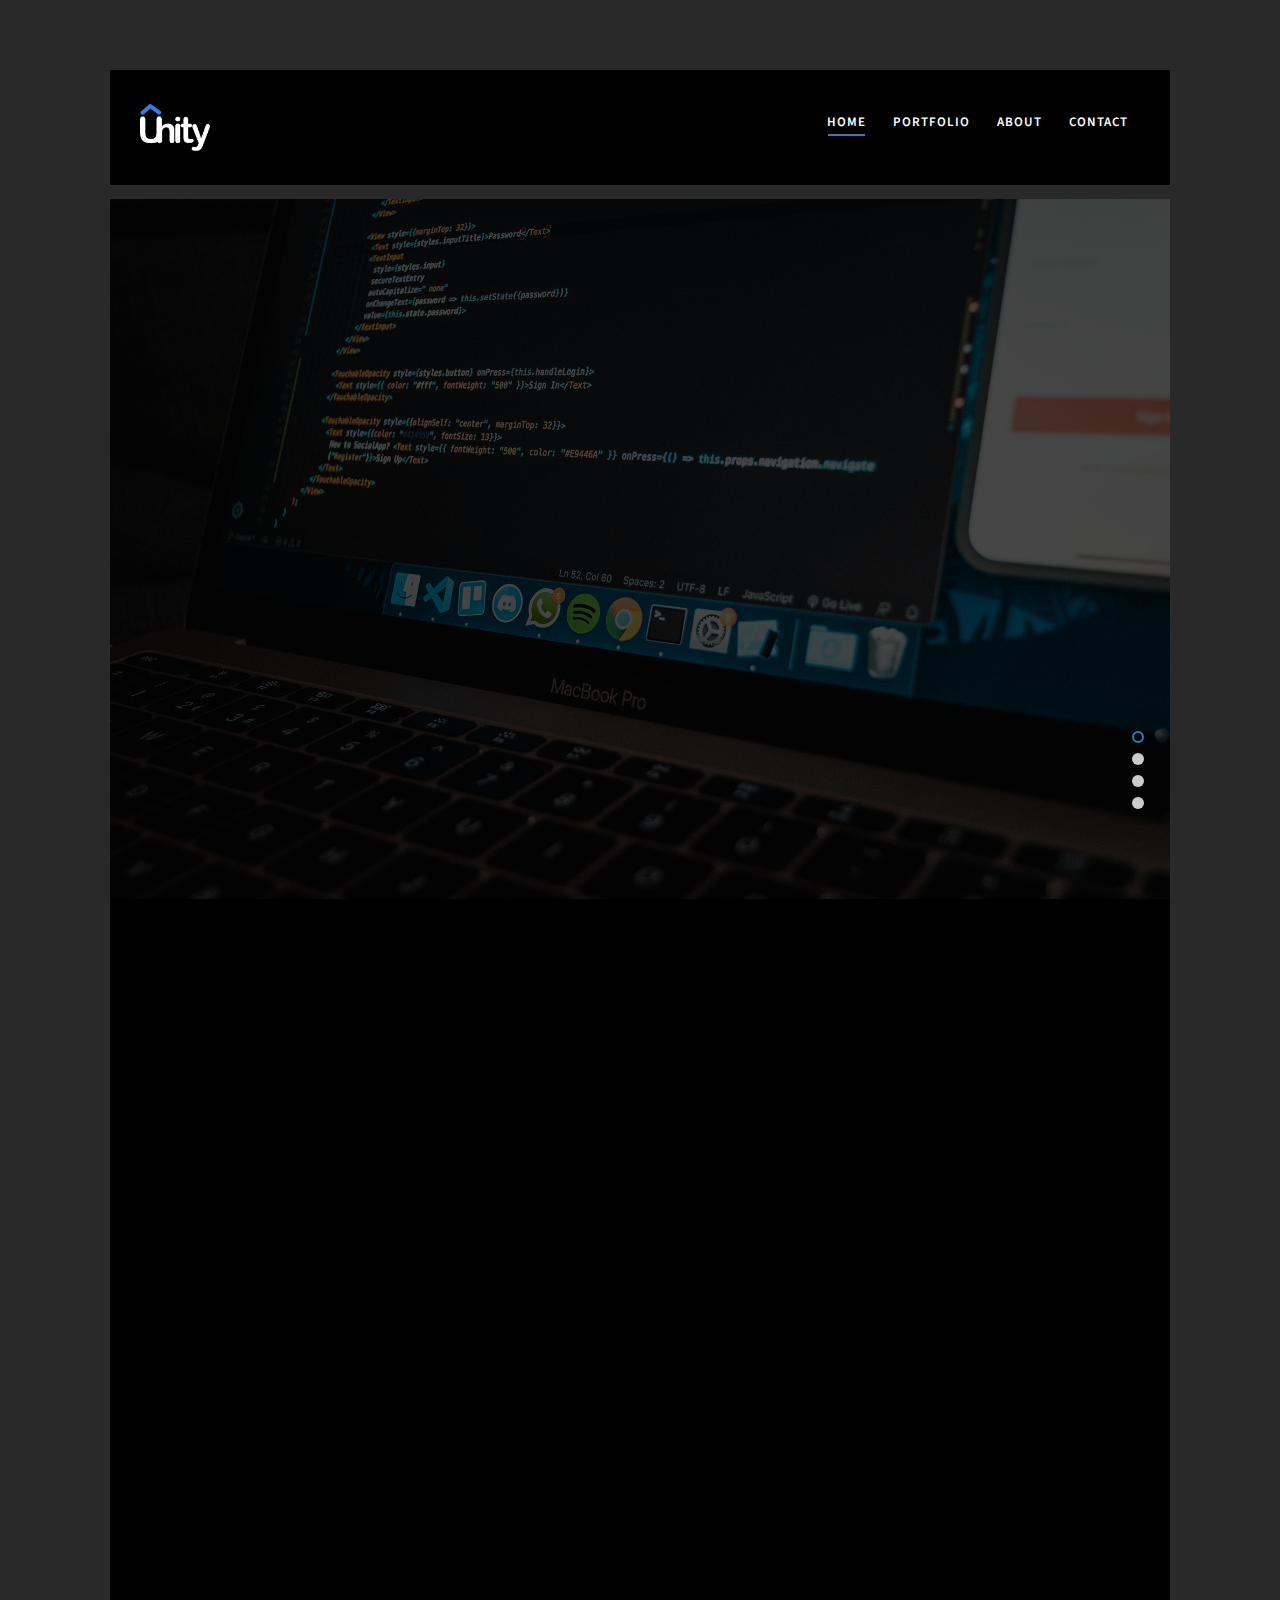
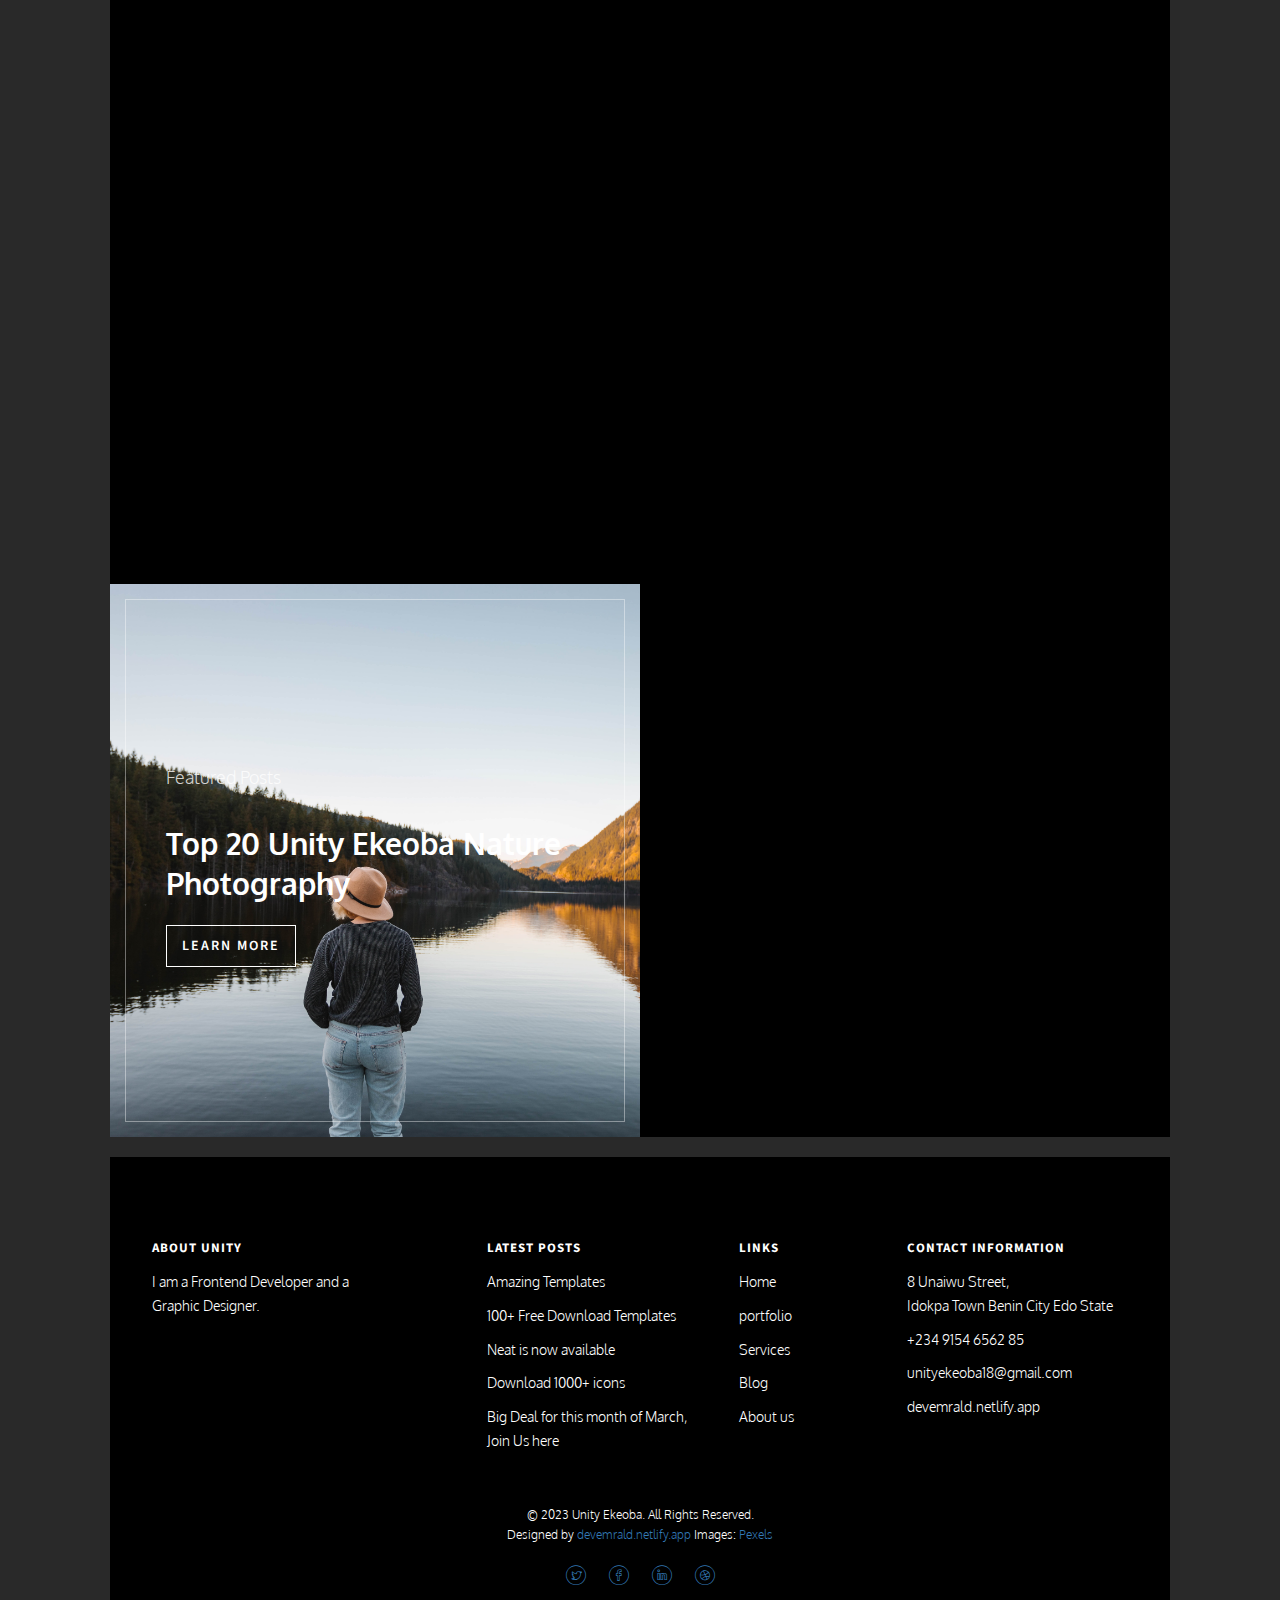
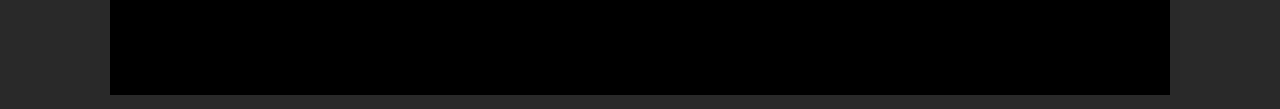
==== commit 2845f575: "all set" ====
--- a/index.html
+++ b/index.html
@@ -6,7 +6,7 @@
 	<meta http-equiv="X-UA-Compatible" content="IE=edge">
 	<title>Unity Ekeoba</title>
 	<meta name="viewport" content="width=device-width, initial-scale=1">
-	<meta name="description" content="Free HTML5 Website Template by freehtml5.co" />
+	<meta name="description" content="Portfolio website by unity ekeoba" />
 	<meta name="keywords"
 		content="web developer, front-end developr, graphic designer," />
 	<meta name="author" content="unityekeoba" />
@@ -15,10 +15,10 @@
 	//////////////////////////////////////////////////////
 
 	FREE HTML5 TEMPLATE 
-	DESIGNED & DEVELOPED by FreeHTML5.co
+	DESIGNED & DEVELOPED by unity ekeoba
 		
-	Website: 		http://freehtml5.co/
-	Email: 			info@freehtml5.co
+	Website: 		http://unity ekeoba/
+	Email: 			info@unity ekeoba
 	Twitter: 		http://twitter.com/fh5co
 	Facebook: 		https://www.facebook.com/fh5co
 
@@ -164,7 +164,7 @@
 											<h2>"Education is not the filling of a pail, but the lighting of a fire."
 											</h2>
 											<p><a class="btn btn-primary btn-demo" href="portfolio.html"></i> View Portfolio</a> <a
-													class="btn btn-primary btn-learn">Hire me</a></p>
+													class="btn btn-primary btn-learn" href="">Hire me</a></p>
 										</div>
 									</div>
 								</div>
@@ -261,23 +261,23 @@
 					<div class="col-md-8 col-md-offset-2">
 						<div class="row">
 							<div class="col-md-3 text-center">
-								<span class="fh5co-counter js-counter" data-from="0" data-to="3452" data-speed="5000"
-									data-refresh-interval="50"></span>
+								<span class="fh5co-counter js-counter" data-from="0" data-to="500" data-speed="1000"
+									data-refresh-interval="20"></span>
 								<span class="fh5co-counter-label">Cups of Coffee</span>
 							</div>
 							<div class="col-md-3 text-center">
-								<span class="fh5co-counter js-counter" data-from="0" data-to="234" data-speed="5000"
-									data-refresh-interval="50"></span>
+								<span class="fh5co-counter js-counter" data-from="0" data-to="50" data-speed="1000"
+									data-refresh-interval="20"></span>
 								<span class="fh5co-counter-label">Client</span>
 							</div>
 							<div class="col-md-3 text-center">
-								<span class="fh5co-counter js-counter" data-from="0" data-to="6542" data-speed="5000"
-									data-refresh-interval="50"></span>
+								<span class="fh5co-counter js-counter" data-from="0" data-to="150" data-speed="1000"
+									data-refresh-interval="20"></span>
 								<span class="fh5co-counter-label">Projects</span>
 							</div>
 							<div class="col-md-3 text-center">
-								<span class="fh5co-counter js-counter" data-from="0" data-to="8687" data-speed="5000"
-									data-refresh-interval="50"></span>
+								<span class="fh5co-counter js-counter" data-from="0" data-to="100" data-speed="1000"
+									data-refresh-interval="20"></span>
 								<span class="fh5co-counter-label">Done Projects</span>
 							</div>
 						</div>
@@ -370,7 +370,7 @@
 							<li>8 Unaiwu Street, <br> Idokpa Town Benin City Edo State</li>
 							<li><a href="tel://+2349154656285">+234 9154 6562 85</a></li>
 							<li><a href="mailto:unityekeoba18@gmail.com">unityekeoba18@gmail.com</a></li>
-							<li><a href="http://devKemerald.netlify.app">devKemerald.netlify.app</a></li>
+							<li><a href="http://devemrald.netlify.app">devemrald.netlify.app</a></li>
 						</ul>
 					</div>
 
@@ -380,15 +380,15 @@
 					<div class="col-md-12 text-center">
 						<p>
 							<small class="block">&copy; 2023 Unity Ekeoba. All Rights Reserved.</small>
-							<small class="block">Designed by <a href="devKemerald.netlify.app"
-									target="_blank">devKemerald.netlify.app</a> Images: <a href="http://pexels.com/"
+							<small class="block">Designed by <a href="devemrald.netlify.app"
+									target="_blank">devemrald.netlify.app</a> Images: <a href="http://pexels.com/"
 									target="_blank">Pexels</a></small>
 						</p>
 						<p>
 						<ul class="fh5co-social-icons">
-							<li><a href="#"><i class="icon-twitter"></i></a></li>
-							<li><a href="#"><i class="icon-facebook"></i></a></li>
-							<li><a href="#"><i class="icon-linkedin"></i></a></li>
+							<li><a href="https://twitter.com/UEkeoba"><i class="icon-twitter"></i></a></li>
+							<li><a href="https://www.facebook.com/profile.php?id=100064176428522"><i class="icon-facebook"></i></a></li>
+							<li><a href="https://www.linkedin.com/in/unity-ekeoba-2a68a9259/"><i class="icon-linkedin"></i></a></li>
 							<li><a href="#"><i class="icon-dribbble"></i></a></li>
 						</ul>
 						</p>
--- a/css/style.css
+++ b/css/style.css
@@ -54,13 +54,13 @@
 }
 
 a {
-  color: #66D37E;
+  color: #337ab7;
   -webkit-transition: 0.5s;
   -o-transition: 0.5s;
   transition: 0.5s;
 }
 a:hover, a:active, a:focus {
-  color: #66D37E;
+  color: #337ab7;
   outline: none;
   text-decoration: none;
 }
@@ -78,17 +78,17 @@
 
 ::-webkit-selection {
   color: #fff;
-  background: #66D37E;
+  background: #337ab7;
 }
 
 ::-moz-selection {
   color: #fff;
-  background: #66D37E;
+  background: #337ab7;
 }
 
 ::selection {
   color: #fff;
-  background: #66D37E;
+  background: #337ab7;
 }
 
 .container-wrap {
@@ -128,7 +128,7 @@
   font-family: "Source Sans Pro", sans-serif;
 }
 .fh5co-nav #fh5co-logo a span {
-  color: #66D37E;
+  color: #337ab7;
 }
 .fh5co-nav a {
   padding: 0px 0px;
@@ -170,7 +170,7 @@
   content: '';
   width: 58%;
   height: 2px;
-  background: #66D37E;
+  background: #337ab7;
   margin: 0 auto;
   opacity: 0;
   -webkit-transition: -webkit-transform 0.3s, opacity 0.3s;
@@ -251,7 +251,7 @@
   color: #fff;
 }
 .fh5co-nav ul li.btn-cta a span {
-  background: #66d37e;
+  background: #337ab7;
   padding: 4px 10px;
   display: -moz-inline-stack;
   display: inline-block;
@@ -395,7 +395,7 @@
 #fh5co-hero .flexslider .flex-control-nav li a.flex-active {
   cursor: pointer;
   background: transparent;
-  border: 2px solid #66D37E;
+  border: 2px solid #337ab7;
 }
 #fh5co-hero .flexslider .flex-direction-nav {
   display: none;
@@ -496,7 +496,7 @@
   padding: 6em 3em;
   clear: both;
 }
-@media screen and (max-width: 768px) {
+@media screen and () {
   #fh5co-about,
   #fh5co-services,
   #fh5co-contact,
@@ -547,7 +547,7 @@
   vertical-align: middle;
   font-size: 40px;
   line-height: 40px;
-  color: #66D37E;
+  color: #337ab7;
 }
 
 .portfolio {
@@ -965,7 +965,7 @@
   display: inline-block;
   zoom: 1;
   *display: inline;
-  color: #66D37E;
+  color: #337ab7;
   padding-left: 10px;
   padding-right: 10px;
 }
@@ -1288,9 +1288,9 @@
 }
 
 .btn-primary {
-  background: #66D37E;
-  color: #fff;
-  border: 2px solid #66D37E;
+  background: #337ab7;
+  color: #fff;
+  border: 2px solid #337ab7;
 }
 .btn-primary:hover, .btn-primary:focus, .btn-primary:active {
   background: #7ad98f !important;
@@ -1298,11 +1298,11 @@
 }
 .btn-primary.btn-outline {
   background: transparent;
-  color: #66D37E;
-  border: 2px solid #66D37E;
+  color: #337ab7;
+  border: 2px solid #337ab7;
 }
 .btn-primary.btn-outline:hover, .btn-primary.btn-outline:focus, .btn-primary.btn-outline:active {
-  background: #66D37E;
+  background: #337ab7;
   color: #fff;
 }
 
@@ -1431,7 +1431,7 @@
 .form-control:active, .form-control:focus {
   outline: none;
   box-shadow: none;
-  border-color: #66D37E;
+  border-color: #337ab7;
 }
 
 .row-pb-md {
@@ -1490,5 +1490,19 @@
   color: #fff;
   font-weight: 400;
 }
+/* @media screen and (max-width: 768px) 
+{
+  #fh5co-hero .flexslider .slides{
+    max-width: 500px;
+  }
+
+  #fh5co-hero .flexslider .slides li{
+    background-repeat: no-repeat;
+    background-size: contain;
+    background-position: bottom center;
+    min-height: 100px;
+    position: relative;
+  }
+} */
 
 /*# sourceMappingURL=style.css.map */
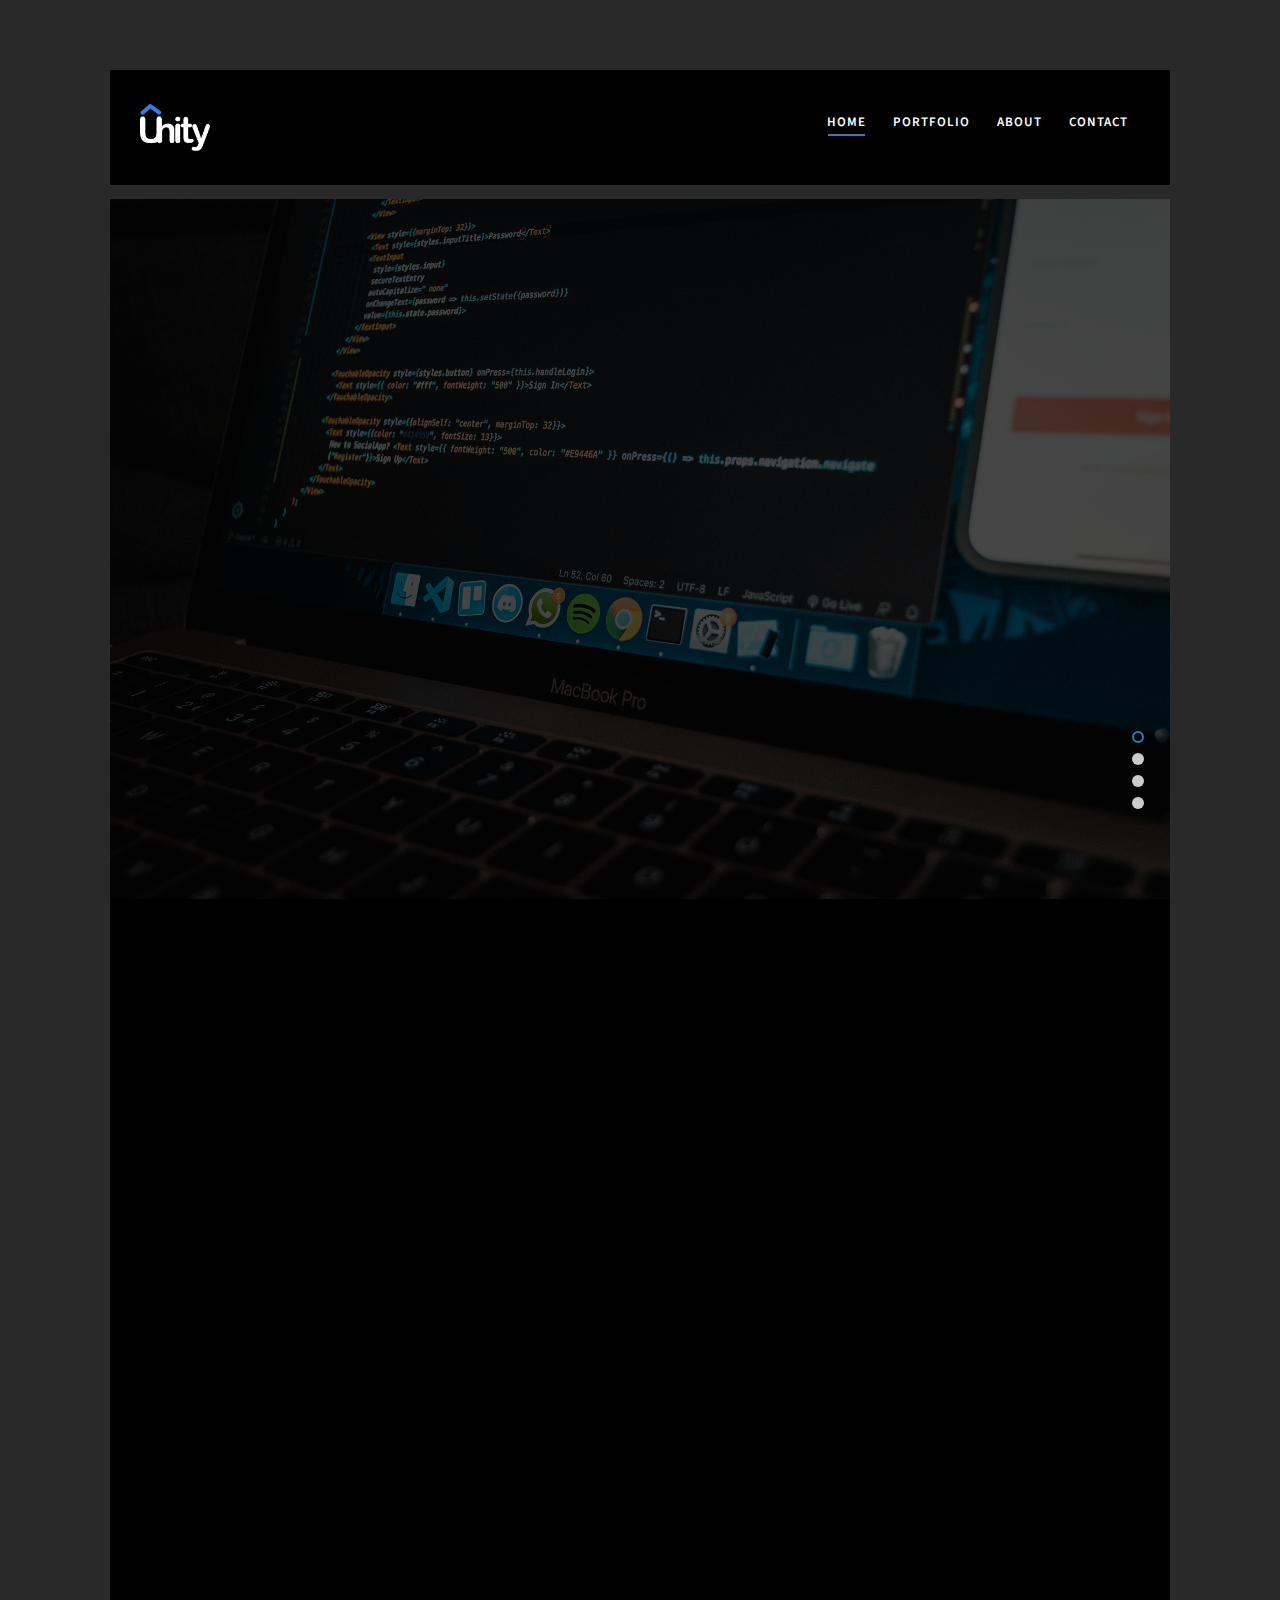
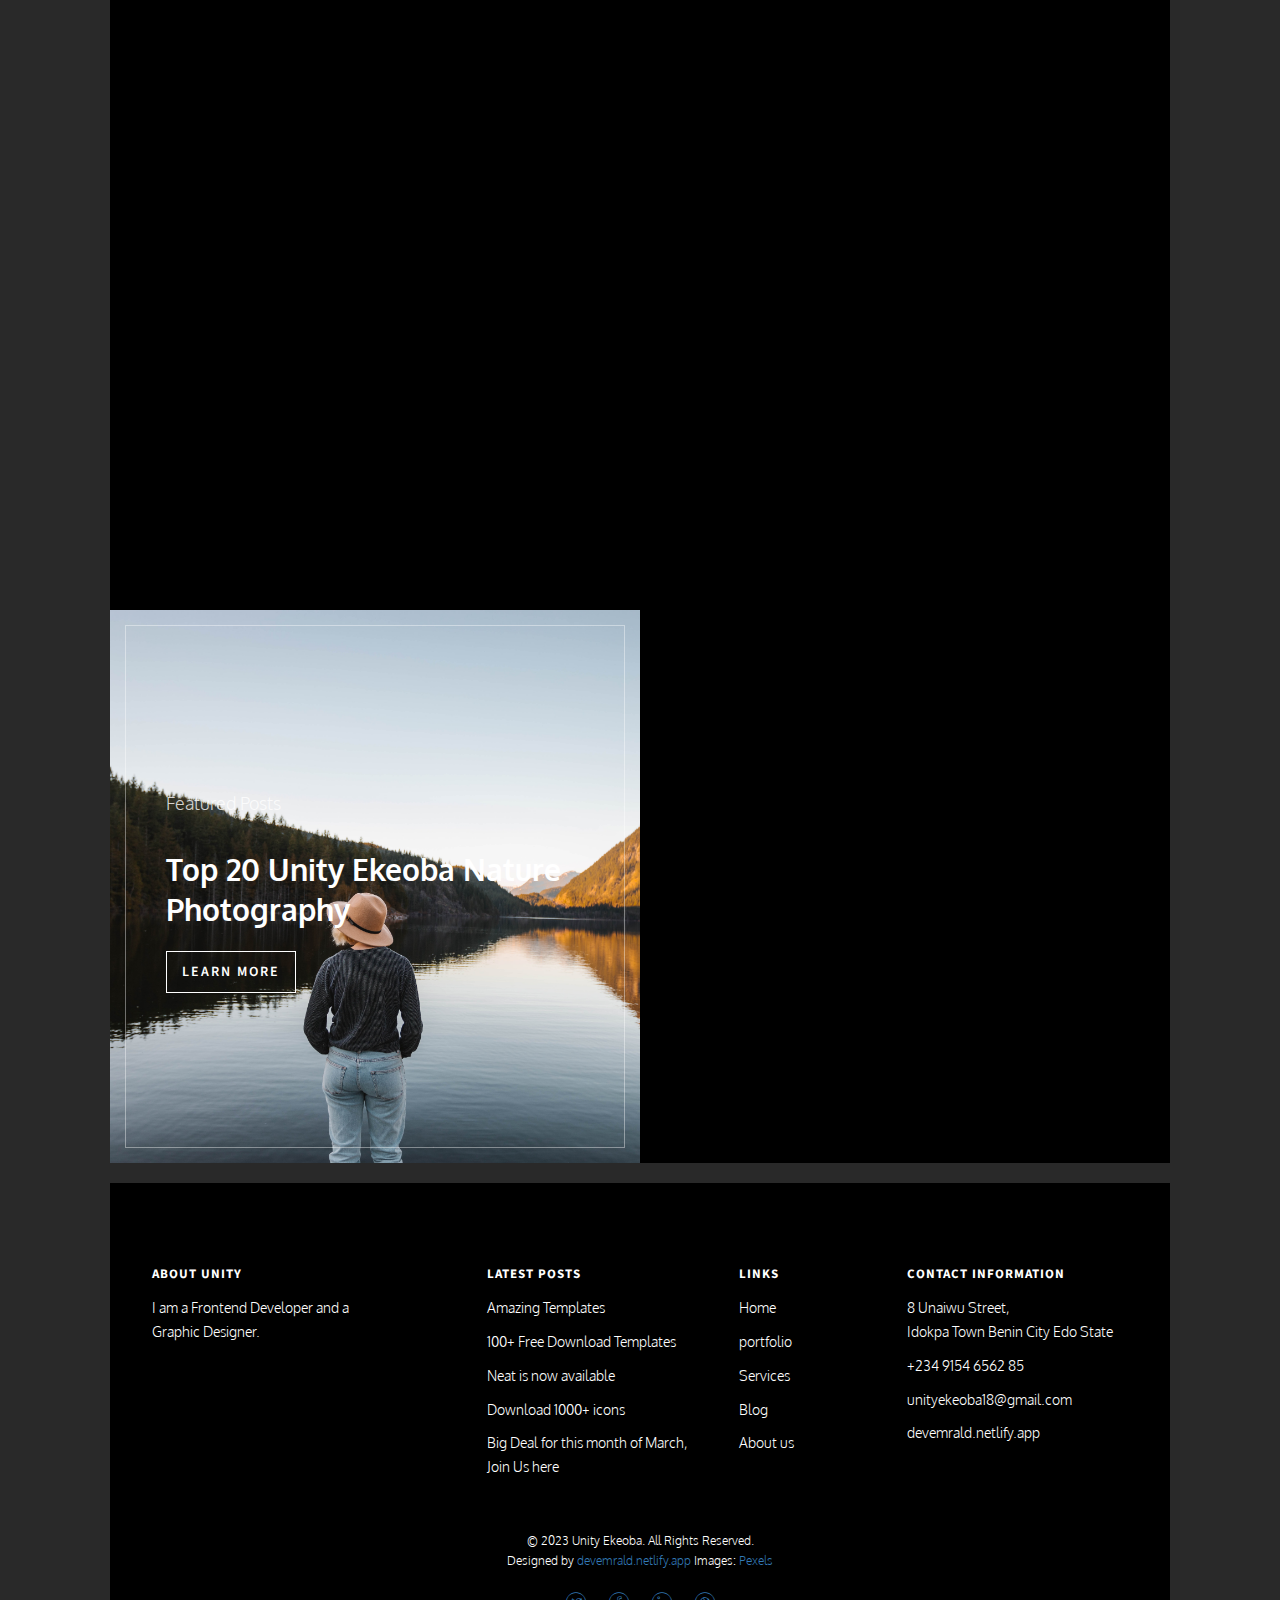
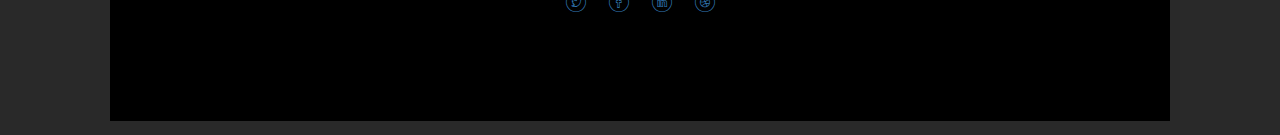
==== commit 86ae17bc: "whatsapp link added" ====
--- a/index.html
+++ b/index.html
@@ -117,7 +117,7 @@
 											<h1>Building Your Website To Be Perfect</h1>
 											<h2>Starring at lines of codes is what i love more</h2>
 											<p><a class="btn btn-primary btn-demo" href="portfolio.html"></i> View Portfolio</a> <a
-													class="btn btn-primary btn-learn" href="https//: unityekeoba18@gmail.com">Hire me</a></p>
+													class="btn btn-primary btn-learn" href="https://wa.me/qr/FJLNMGVW30UWP1">Hire me</a></p>
 										</div>
 									</div>
 								</div>
@@ -132,7 +132,7 @@
 											<h1>Creative Ideas</h1>
 											<h2>"Creativity is intelligence having fun."</h2>
 											<p><a class="btn btn-primary btn-demo" href="portfolio.html"></i> View Portfolio</a> <a
-													class="btn btn-primary btn-learn">Hire me</a></p>
+													class="btn btn-primary btn-learn" href="https://wa.me/qr/FJLNMGVW30UWP1">Hire me</a></p>
 										</div>
 									</div>
 								</div>
@@ -148,7 +148,7 @@
 											<h2>"Design is not just what it looks like and feels like. Design is how it
 											works."</h2>
 											<p><a class="btn btn-primary btn-demo" href="portfolio.html"></i> View Portfolio</a> <a
-													class="btn btn-primary btn-learn">Hire me</a></p>
+													class="btn btn-primary btn-learn" href="https://wa.me/qr/FJLNMGVW30UWP1">Hire me</a></p>
 										</div>
 									</div>
 								</div>
@@ -164,7 +164,7 @@
 											<h2>"Education is not the filling of a pail, but the lighting of a fire."
 											</h2>
 											<p><a class="btn btn-primary btn-demo" href="portfolio.html"></i> View Portfolio</a> <a
-													class="btn btn-primary btn-learn" href="">Hire me</a></p>
+													class="btn btn-primary btn-learn" href="https://wa.me/qr/FJLNMGVW30UWP1">Hire me</a></p>
 										</div>
 									</div>
 								</div>
@@ -181,7 +181,7 @@
 								<i class="icon-diamond"></i>
 							</span>
 							<div class="desc">
-								<h3><a href="#">Brand Identity</a></h3>
+								<h3><a href="https://wa.me/qr/FJLNMGVW30UWP1">Brand Identity</a></h3>
 								<p>My approach to creating brand identities begins with a deep understanding of the
 									client's brand, target audience, and competition.</p>
 							</div>
@@ -193,7 +193,7 @@
 								<i class="icon-lab2"></i>
 							</span>
 							<div class="desc">
-								<h3><a href="#">Web Design &amp; UI</a></h3>
+								<h3><a href="https://wa.me/qr/FJLNMGVW30UWP1">Web Design &amp; UI</a></h3>
 								<p>By following the approach to web design, I am able to create websites that are
 									visually appealing, functional, and user-friendly, and that help my clients to
 									achieve their goals.</p>
@@ -206,7 +206,7 @@
 								<i class="icon-settings"></i>
 							</span>
 							<div class="desc">
-								<h3><a href="#">Web Development</a></h3>
+								<h3><a href="https://wa.me/qr/FJLNMGVW30UWP1">Web Development</a></h3>
 								<p> I focus on understanding the website's purpose and target audience to ensure that
 									the development process aligns with the client's goals.</p>
 							</div>
--- a/css/style.css
+++ b/css/style.css
@@ -416,6 +416,7 @@
 .col-md-offset-3{
   display: flex !important;
   justify-content: center !important;
+  flex-wrap: wrap !important;
 }
 @media screen and (max-width: 768px) {
   #fh5co-hero .flexslider .slider-text > .slider-text-inner {
@@ -496,7 +497,7 @@
   padding: 6em 3em;
   clear: both;
 }
-@media screen and () {
+/* @media screen and () {
   #fh5co-about,
   #fh5co-services,
   #fh5co-contact,
@@ -506,7 +507,7 @@
   #fh5co-footer {
     padding: 3em 1em;
   }
-}
+} */
 
 .services {
   position: relative;
@@ -564,6 +565,9 @@
 @media screen and (max-width: 768px) {
   .portfolio {
     height: 400px;
+  }
+  .col-md-offset-3 {
+    flex-wrap: wrap !important;
   }
 }
 @media screen and (max-width: 480px) {
@@ -980,7 +984,7 @@
   margin-bottom: 2em;
 }
 .fh5co-heading h2 {
-  font-size: 13px;
+  font-size: 20px;
   margin-bottom: 20px;
   line-height: 1.5;
   font-weight: 700;
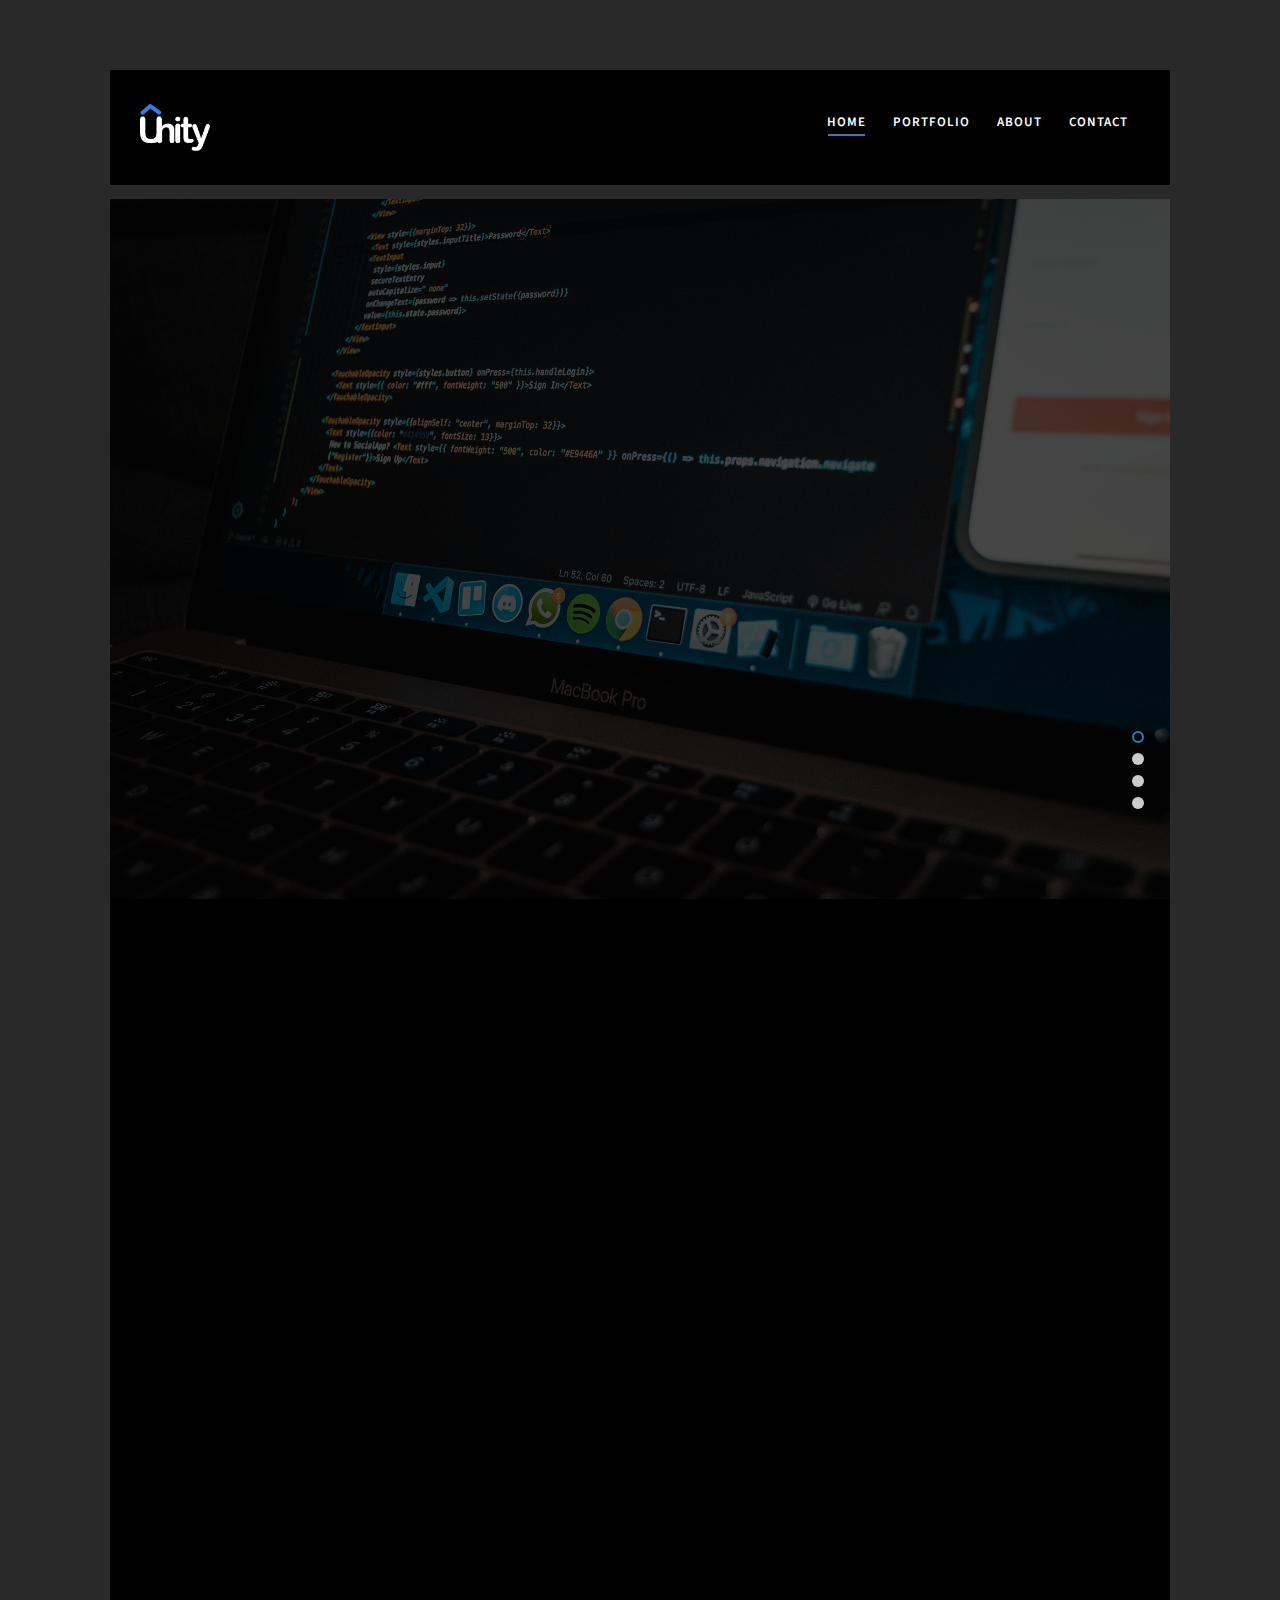
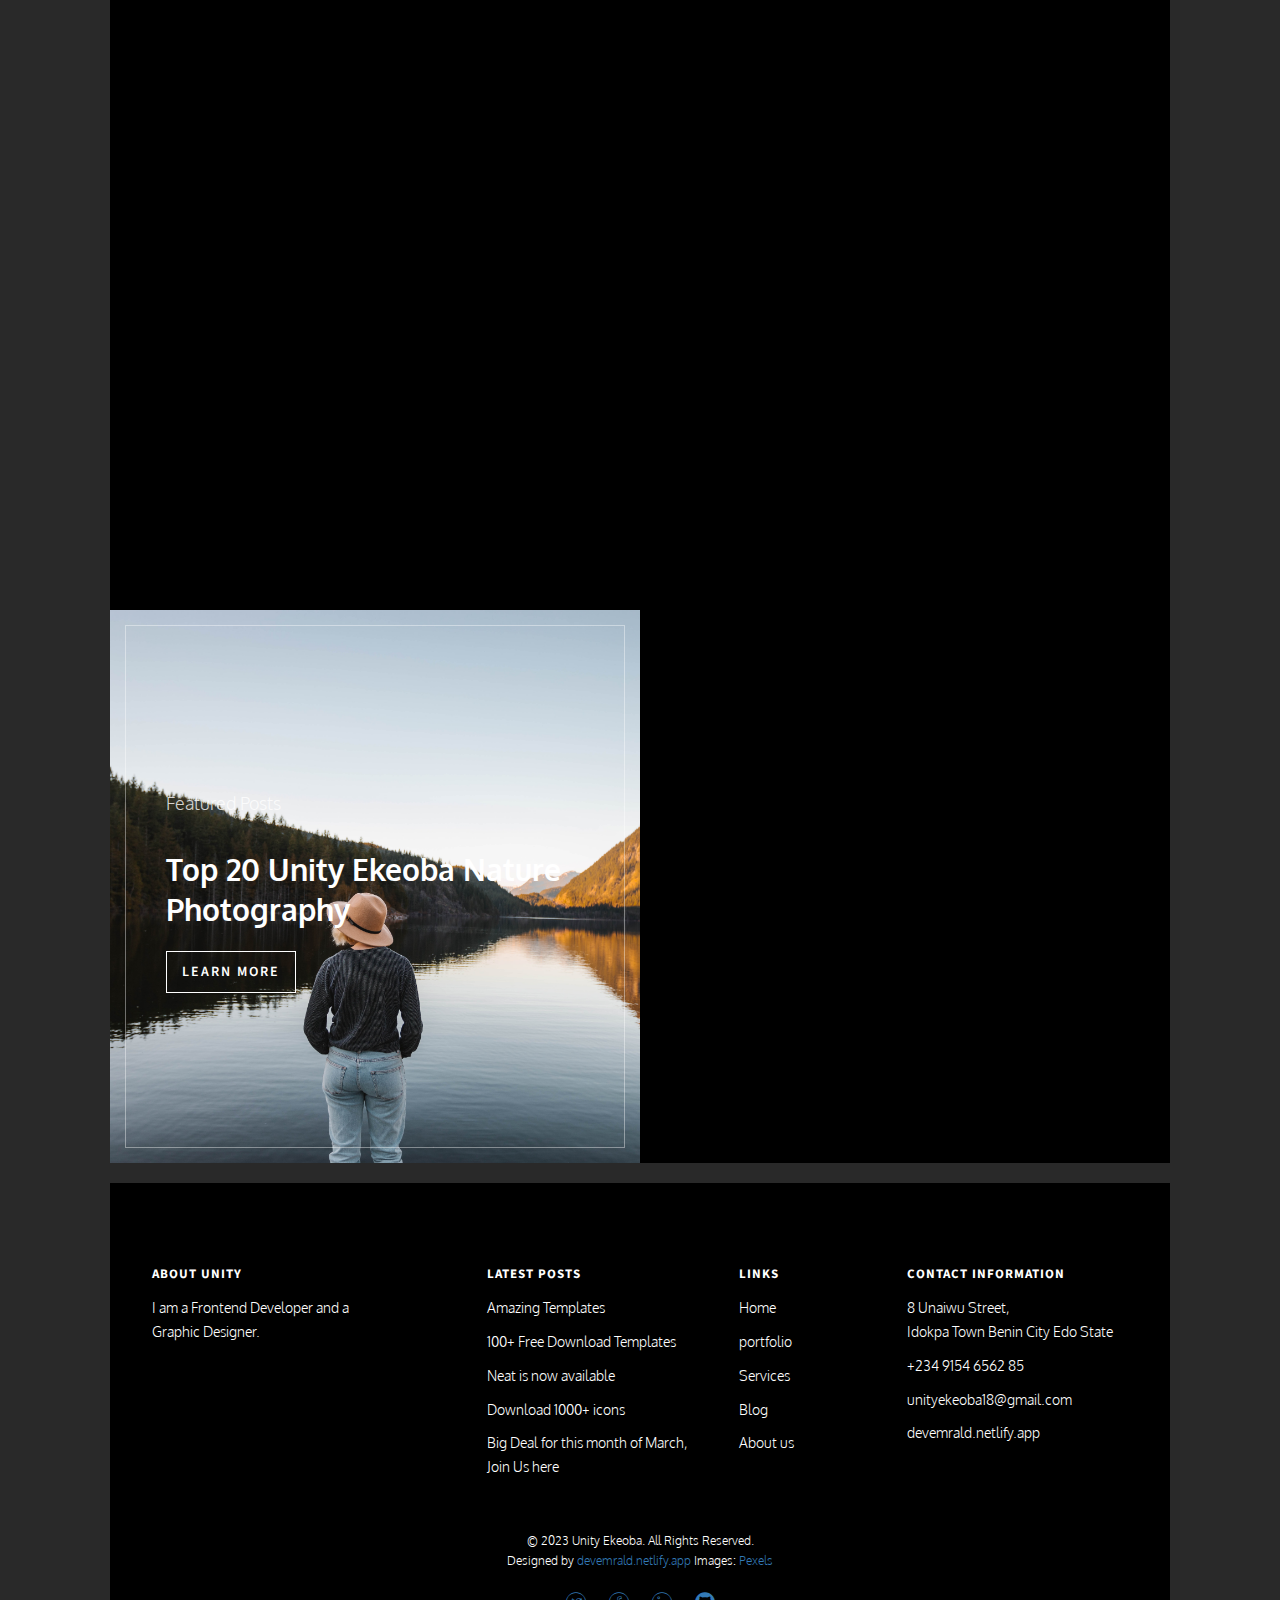
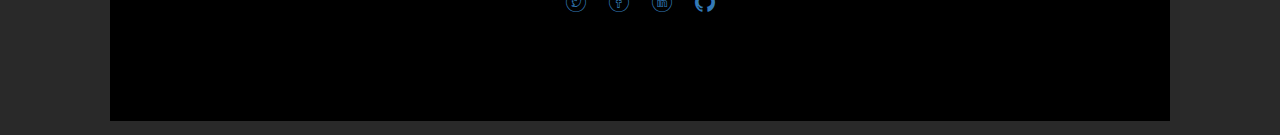
==== commit ecb4a115: "github" ====
--- a/index.html
+++ b/index.html
@@ -9,23 +9,8 @@
 	<meta name="description" content="Portfolio website by unity ekeoba" />
 	<meta name="keywords"
 		content="web developer, front-end developr, graphic designer," />
-	<meta name="author" content="unityekeoba" />
-
-	<!-- 
-	//////////////////////////////////////////////////////
-
-	FREE HTML5 TEMPLATE 
-	DESIGNED & DEVELOPED by unity ekeoba
-		
-	Website: 		http://unity ekeoba/
-	Email: 			info@unity ekeoba
-	Twitter: 		http://twitter.com/fh5co
-	Facebook: 		https://www.facebook.com/fh5co
-
-	//////////////////////////////////////////////////////
-	 -->
-
-	<!-- Facebook and Twitter integration -->
+	<meta name="author" content="Unity Ekeoba" />
+	<meta country="Nigeria">
 	<meta property="og:title" content="" />
 	<meta property="og:image" content="" />
 	<meta property="og:url" content="" />
@@ -38,6 +23,7 @@
 
 	<link href="https://fonts.googleapis.com/css?family=Oxygen:300,400" rel="stylesheet">
 	<link href="https://fonts.googleapis.com/css?family=Source+Sans+Pro:400,600,700" rel="stylesheet">
+	<link rel="shortcut icon" href="images/log2.png" type="image/x-icon">
 
 	<!-- Animate.css -->
 	<link rel="stylesheet" href="css/animate.css">
@@ -57,10 +43,6 @@
 
 	<!-- Modernizr JS -->
 	<script src="js/modernizr-2.6.2.min.js"></script>
-	<!-- FOR IE9 below -->
-	<!--[if lt IE 9]>
-	<script src="js/respond.min.js"></script>
-	<![endif]-->
 
 </head>
 
@@ -389,7 +371,7 @@
 							<li><a href="https://twitter.com/UEkeoba"><i class="icon-twitter"></i></a></li>
 							<li><a href="https://www.facebook.com/profile.php?id=100064176428522"><i class="icon-facebook"></i></a></li>
 							<li><a href="https://www.linkedin.com/in/unity-ekeoba-2a68a9259/"><i class="icon-linkedin"></i></a></li>
-							<li><a href="#"><i class="icon-dribbble"></i></a></li>
+							<li><a href="https://github.com/kemerald25"><i class="icon-github"></i></a></li>
 						</ul>
 						</p>
 					</div>
